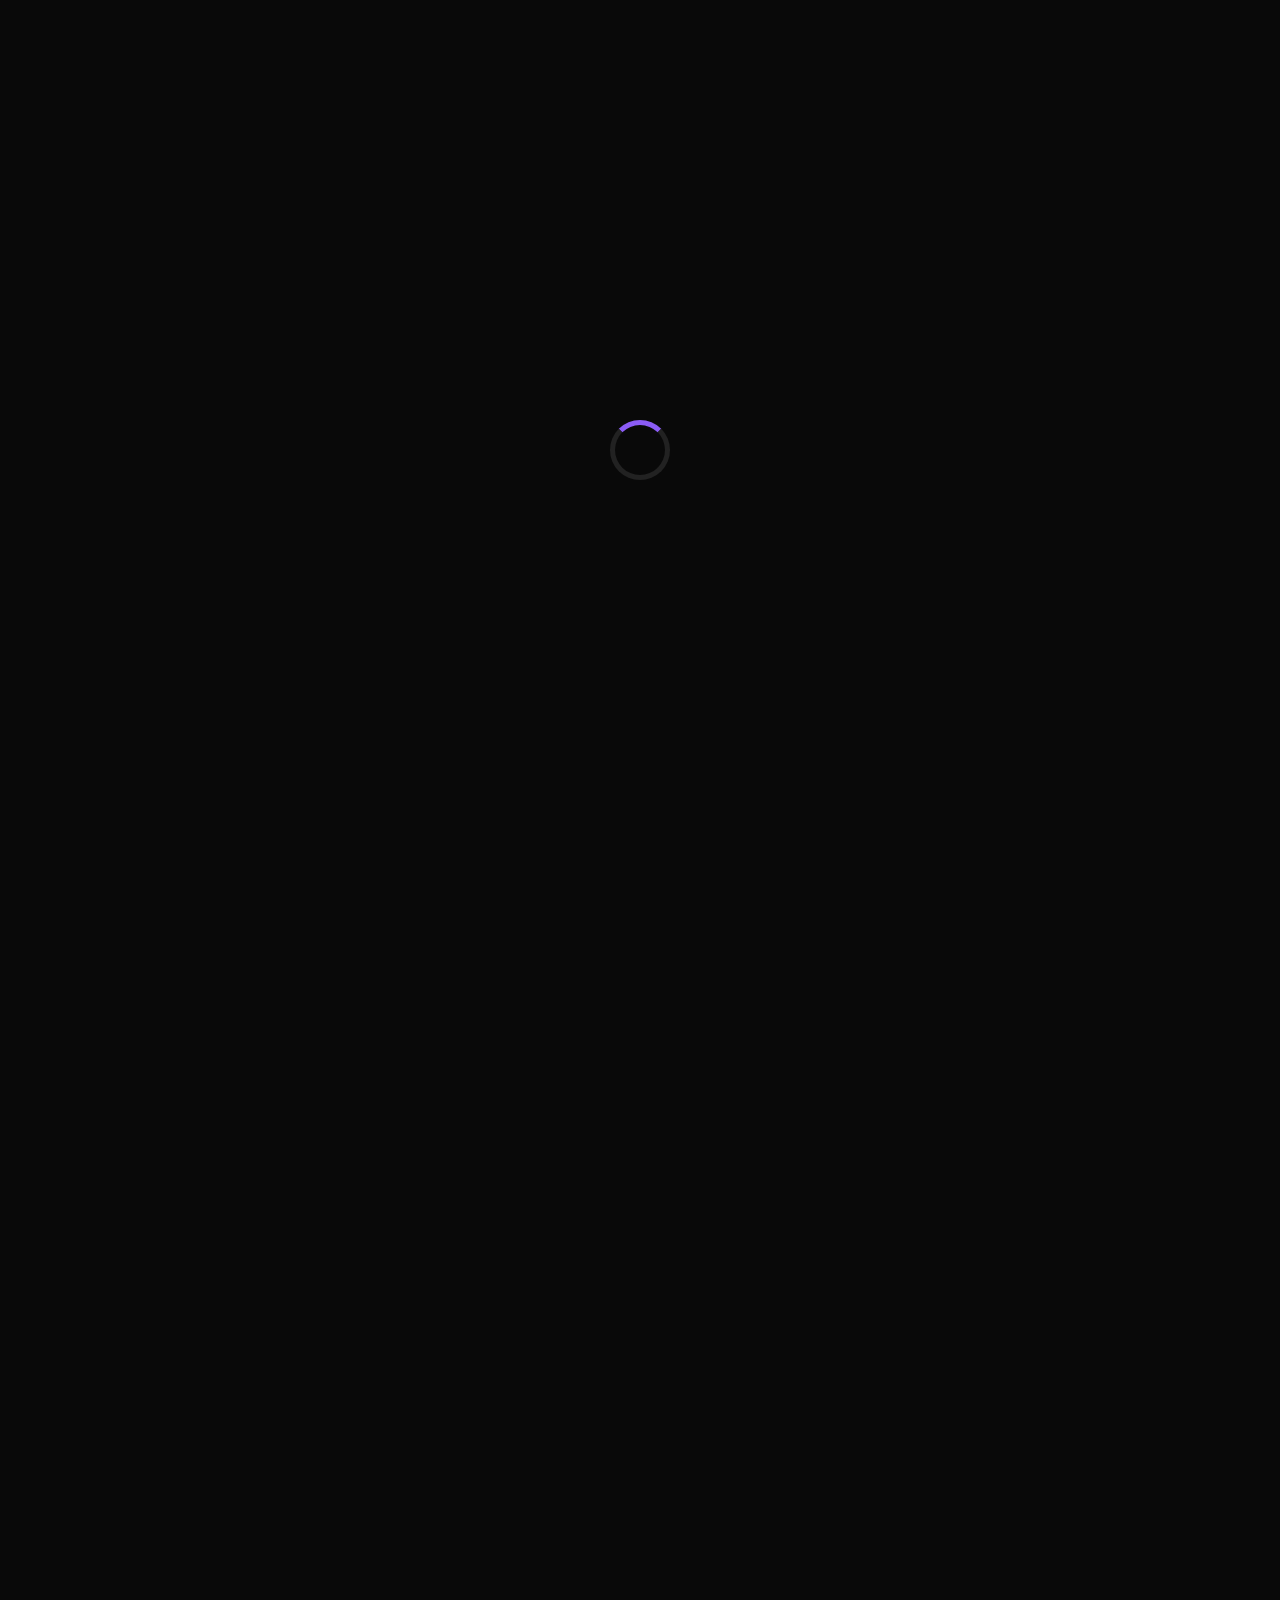
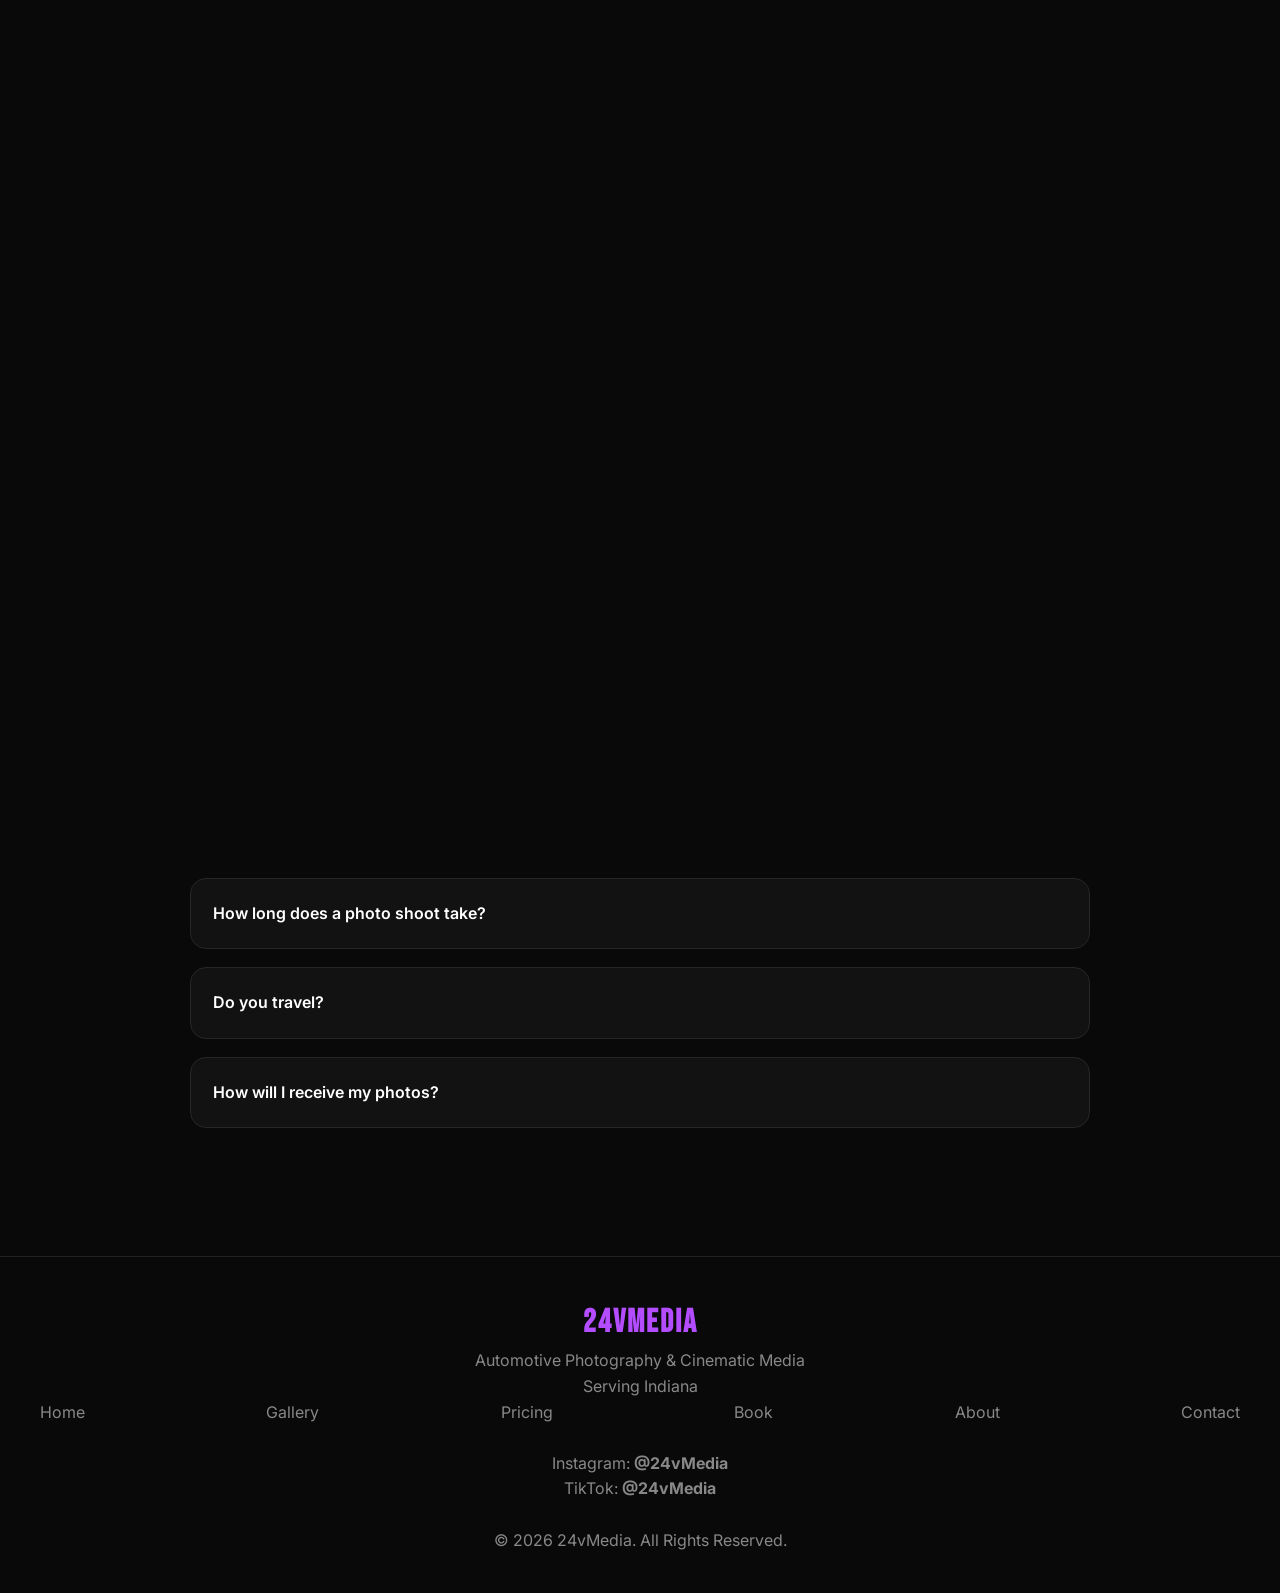
==== index.html @ d13294fd "Add files via upload" ====
<!DOCTYPE html>
<html lang="en">
<head>
<meta charset="UTF-8">
<meta name="viewport" content="width=device-width, initial-scale=1.0">

<title>24vMedia | Automotive Photography & Media</title>

<meta name="description" content="24vMedia is an Indiana automotive photography and media company specializing in cars, trucks, meets, rollers, and cinematic content.">

<link rel="stylesheet" href="style.css">
</head>

<body>


<!-- Navigation -->
<header>
<nav>
<a href="index.html" class="logo">24vMedia</a>

<ul>
<li><a href="index.html">Home</a></li>
<li><a href="gallery.html">Gallery</a></li>
<li><a href="pricing.html">Pricing</a></li>
<li><a href="booking.html">Book</a></li>
<li><a href="about.html">About</a></li>
<li><a href="contact.html">Contact</a></li>
</ul>
</nav>
</header>

<!-- Hero Section -->
<main>
<section class="hero">

<div class="hero-content">

<p class="hero-tag">
Indiana Automotive Photography
</p>

<h1>
Capture Your Build.<br>
Tell Your Story.
</h1>

<p class="hero-description">
Professional automotive photography featuring
cars, trucks, meets, rollers, and cinematic media.
</p>

<div class="hero-buttons">
<a href="gallery.html" class="btn-primary">
View Gallery
</a>

<a href="booking.html" class="btn-secondary">
Book a Shoot
</a>
</div>

</div>

</section>

<!-- Featured Work -->
<section id="featured">

<div class="container">

<h2 class="section-title reveal">
Featured Work
</h2>

<p class="section-subtitle reveal">
From lifted diesel trucks to slammed street builds and cinematic rollers,
every shoot is edited to capture the personality of your vehicle.
</p>

<div class="gallery-grid">

<div class="gallery-item reveal">
<img src="images/gallery/trucks/truck1.jpg" alt="Lifted truck">
<div class="gallery-overlay">
<h3>Truck Photography</h3>
</div>
</div>

<div class="gallery-item reveal">
<img src="images/gallery/cars/car1.jpg" alt="Sports car">
<div class="gallery-overlay">
<h3>Car Photography</h3>
</div>
</div>

<div class="gallery-item reveal">
<img src="images/gallery/rollers/roller1.jpg" alt="Rolling shot">
<div class="gallery-overlay">
<h3>Cinematic Rollers</h3>
</div>
</div>

</div>

</div>

</section>

</main>


<!-- Services -->
<section id="services">

<div class="container">

<h2 class="section-title reveal">
Services
</h2>

<p class="section-subtitle reveal">
Whether you're showing off your daily driver, lifted truck, race car,
or custom build, every session is tailored to you.
</p>

<div class="services-grid">

<div class="card reveal">
<h3>📸 Automotive Photography</h3>
<p>
High-quality edited photos of your car or truck at unique locations.
</p>
</div>

<div class="card reveal">
<h3>🎥 Cinematic Rollers</h3>
<p>
Professional rolling shots that bring your build to life.
</p>
</div>

<div class="card reveal">
<h3>🚘 Car Meets</h3>
<p>
Coverage of local meets, cruises, and automotive events across Indiana.
</p>
</div>

<div class="card reveal">
<h3>🎬 Social Media Content</h3>
<p>
Short-form content optimized for Instagram, TikTok, Facebook, and more.
</p>
</div>

</div>

</div>

</section>


<!-- Stats -->
<section id="stats">

<div class="container">

<h2 class="section-title reveal">
Trusted By Enthusiasts
</h2>

<div class="stats">

<div class="stat reveal">
<h2>100+</h2>
<p>Edited Photos</p>
</div>

<div class="stat reveal">
<h2>25+</h2>
<p>Vehicles Shot</p>
</div>

<div class="stat reveal">
<h2>100%</h2>
<p>Passion</p>
</div>

<div class="stat reveal">
<h2>Indiana</h2>
<p>Based</p>
</div>

</div>

</div>

</section>

<!-- Testimonials -->
<section id="testimonials">

<div class="container">

<h2 class="section-title reveal">
Client Feedback
</h2>

<p class="section-subtitle reveal">
Here's what people can expect from a 24vMedia shoot.
</p>

<div class="testimonial-grid">

<div class="testimonial reveal">
<p>
"Professional, easy to work with, and the photos turned out better than I imagined."
</p>
<h4>- Future Client</h4>
</div>

<div class="testimonial reveal">
<p>
"The rollers looked like something from a magazine."
</p>
<h4>- Future Client</h4>
</div>

<div class="testimonial reveal">
<p>
"I'll definitely be booking another shoot."
</p>
<h4>- Future Client</h4>
</div>

</div>

</div>

</section>

<!-- Call To Action -->
<section class="cta reveal">

<div class="container">

<h2>
Ready to Show Off Your Build?
</h2>

<p>
Whether it's your daily driver, lifted diesel, race car, or show truck,
let's create something you'll be proud to share.
</p>

<a href="booking.html" class="btn-primary">
Book Your Shoot
</a>

</div>

</section>

<!-- FAQ -->
<section id="faq">

<div class="container">

<h2 class="section-title reveal">
Frequently Asked Questions
</h2>

<p class="section-subtitle reveal">
Everything you need to know before booking a shoot.
</p>

<div class="faq">

<div class="faq-item">
<div class="faq-question">
How long does a photo shoot take?
</div>
<div class="faq-answer">
Most sessions take between 30 minutes and 2 hours depending on the package.
</div>
</div>

<div class="faq-item">
<div class="faq-question">
Do you travel?
</div>
<div class="faq-answer">
Yes! I'm based in Indiana and can travel throughout the state.
</div>
</div>

<div class="faq-item">
<div class="faq-question">
How will I receive my photos?
</div>
<div class="faq-answer">
You'll receive professionally edited digital images ready for social media or printing.
</div>
</div>

</div>

</div>

</section>

</main>

<!-- Footer -->
 
<footer>

<div class="container">

<h2 class="logo">
24vMedia
</h2>

<p>
Automotive Photography & Cinematic Media
<br>
Serving Indiana
</p>

<nav>
<a href="index.html">Home</a>
<a href="gallery.html">Gallery</a>
<a href="pricing.html">Pricing</a>
<a href="booking.html">Book</a>
<a href="about.html">About</a>
<a href="contact.html">Contact</a>
</nav>

<br>

<p>
Instagram:
<strong>@24vMedia</strong>

<br>

TikTok:
<strong>@24vMedia</strong>
</p>

<br>

<p>
© 2026 24vMedia. All Rights Reserved.
</p>

</div>

</footer>


<button id="backToTop">
↑
</button>

<div class="loader">
<div class="loader-spinner"></div>
</div>

<script src="script.js"></script>

</body>
</html>
---- style.css ----
/* ==========================
GOOGLE FONTS
========================== */
@import url('https://fonts.googleapis.com/css2?family=Bebas+Neue&family=Inter:wght@300;400;500;600;700&display=swap');

/* ==========================
RESET
========================== */

*{
margin:0;
padding:0;
box-sizing:border-box;
}

html{
scroll-behavior:smooth;
}

body{
background:#090909;
color:#ffffff;
font-family:'Inter',sans-serif;
line-height:1.6;
}

/* ==========================
LINKS
========================== */

a{
text-decoration:none;
color:inherit;
}

/* ==========================
NAVIGATION
========================== */

header{
position:fixed;
top:0;
left:0;
width:100%;
padding:20px 8%;
background:rgba(10,10,10,.75);
backdrop-filter:blur(12px);
z-index:1000;
}

nav{
display:flex;
justify-content:space-between;
align-items:center;
}

.logo{
font-family:'Bebas Neue',sans-serif;
font-size:2rem;
color:#b44cff;
letter-spacing:2px;
}

nav ul{
display:flex;
list-style:none;
gap:30px;
}

nav a:hover{
color:#b44cff;
transition:.3s;
}

/* ==========================
HERO
========================== */

.hero{
min-height:100vh;
display:flex;
align-items:center;
justify-content:center;
text-align:center;
padding:0 10%;
}

.hero-content{
max-width:850px;
}

.hero-tag{
color:#b44cff;
font-weight:600;
letter-spacing:2px;
text-transform:uppercase;
margin-bottom:20px;
}

.hero h1{
font-family:'Bebas Neue',sans-serif;
font-size:5rem;
line-height:1;
margin-bottom:25px;
}

.hero-description{
color:#bfbfbf;
font-size:1.15rem;
margin-bottom:40px;
}

/* ==========================
BUTTONS
========================== */

.hero-buttons{
display:flex;
justify-content:center;
gap:20px;
flex-wrap:wrap;
}

.btn-primary,
.btn-secondary{

padding:15px 34px;
border-radius:999px;
font-weight:600;
transition:.3s;
}

.btn-primary{
background:#b44cff;
color:#fff;
}

.btn-primary:hover{
transform:translateY(-3px);
box-shadow:0 0 25px rgba(180,76,255,.45);
}

.btn-secondary{
border:2px solid #b44cff;
}

.btn-secondary:hover{
background:#b44cff;
}

/* ==========================
FOOTER
========================== */

footer{
padding:40px;
text-align:center;
color:#888;
border-top:1px solid #222;
}
/* ==========================
DESIGN SYSTEM
========================== */

:root{
--bg:#090909;
--surface:#121212;
--surface-light:#1b1b1b;

--accent:#8B5CF6;
--accent-hover:#A855F7;

--text:#ffffff;
--text-light:#d7d7d7;
--text-muted:#9f9f9f;

--border:#262626;

--radius:18px;

--shadow:0 15px 40px rgba(0,0,0,.35);
--transition:.35s ease;
}

/* ==========================
GLOBAL SECTION STYLING
========================== */

section{
padding:110px 8%;
}

.container{
width:min(1200px,100%);
margin:auto;
}

.section-title{
font-family:'Bebas Neue',sans-serif;
font-size:3.5rem;
letter-spacing:2px;
margin-bottom:15px;
text-align:center;
}

.section-subtitle{
max-width:700px;
margin:0 auto 70px;
text-align:center;
color:var(--text-muted);
font-size:1.05rem;
}

/* ==========================
CARDS
========================== */

.card{
background:var(--surface);
border:1px solid var(--border);
border-radius:var(--radius);
padding:35px;
transition:var(--transition);
box-shadow:var(--shadow);
}

.card:hover{
transform:translateY(-8px);
border-color:var(--accent);
}

.card h3{
margin-bottom:15px;
font-size:1.45rem;
}

.card p{
color:var(--text-muted);
}

/* ==========================
SERVICES GRID
========================== */

.services-grid{

display:grid;

grid-template-columns:
repeat(auto-fit,minmax(280px,1fr));

gap:30px;
}

/* ==========================
FEATURED GALLERY
========================== */

.gallery-grid{

display:grid;

grid-template-columns:
repeat(auto-fit,minmax(320px,1fr));

gap:25px;
}

.gallery-item{

overflow:hidden;

border-radius:18px;

position:relative;

background:#111;

cursor:pointer;
}

.gallery-item img{

width:100%;

height:320px;

object-fit:cover;

transition:.45s;
}

.gallery-item:hover img{

transform:scale(1.08);
}

.gallery-overlay{

position:absolute;

inset:0;

background:linear-gradient(
transparent,
rgba(0,0,0,.8)
);

display:flex;

align-items:flex-end;

padding:25px;

opacity:0;

transition:.35s;
}

.gallery-item:hover .gallery-overlay{

opacity:1;
}

.gallery-overlay h3{

font-size:1.4rem;
}

/* ==========================
FEATURE STATS
========================== */

.stats{

display:grid;

grid-template-columns:
repeat(auto-fit,minmax(180px,1fr));

gap:25px;

text-align:center;
}

.stat{

background:var(--surface);

padding:35px;

border-radius:18px;

border:1px solid var(--border);
}

.stat h2{

color:var(--accent);

font-size:2.8rem;
}

.stat p{

color:var(--text-muted);
}

/* ==========================
CTA SECTION
========================== */

.cta{

text-align:center;

background:linear-gradient(
135deg,
#101010,
#171717
);

border-radius:22px;

padding:70px 40px;
}

.cta h2{

font-size:3rem;

margin-bottom:20px;

font-family:'Bebas Neue',sans-serif;
}

.cta p{

color:var(--text-muted);

max-width:650px;

margin:auto auto 40px;
}

/* ==========================
PRICING
========================== */

.pricing-grid{
display:grid;
grid-template-columns:repeat(auto-fit,minmax(300px,1fr));
gap:30px;
}

.pricing-card{
background:var(--surface);
border:1px solid var(--border);
border-radius:var(--radius);
padding:40px 35px;
text-align:center;
transition:var(--transition);
position:relative;
overflow:hidden;
}

.pricing-card:hover{
transform:translateY(-10px);
border-color:var(--accent);
box-shadow:0 20px 50px rgba(139,92,246,.25);
}

.pricing-card.featured{
border:2px solid var(--accent);
}

.price{
font-size:3rem;
font-weight:700;
color:var(--accent);
margin:20px 0;
}

.pricing-card ul{
list-style:none;
margin:30px 0;
}

.pricing-card li{
padding:10px 0;
color:var(--text-light);
}

/* ==========================
BOOKING FORM
========================== */

.booking-form{
max-width:850px;
margin:auto;
display:grid;
gap:20px;
}

.booking-form input,
.booking-form select,
.booking-form textarea{
width:100%;
padding:16px;
background:var(--surface);
border:1px solid var(--border);
border-radius:12px;
color:var(--text);
font-family:inherit;
transition:var(--transition);
}

.booking-form textarea{
min-height:180px;
resize:vertical;
}

.booking-form input:focus,
.booking-form select:focus,
.booking-form textarea:focus{
outline:none;
border-color:var(--accent);
box-shadow:0 0 0 3px rgba(139,92,246,.15);
}

/* ==========================
TESTIMONIALS
========================== */

.testimonial-grid{
display:grid;
grid-template-columns:repeat(auto-fit,minmax(320px,1fr));
gap:30px;
}

.testimonial{
background:var(--surface);
border:1px solid var(--border);
border-radius:var(--radius);
padding:35px;
}

.testimonial p{
color:var(--text-light);
margin-bottom:20px;
}

.testimonial h4{
color:var(--accent);
}

/* ==========================
FAQ
========================== */

.faq{
max-width:900px;
margin:auto;
}

.faq-item{
background:var(--surface);
border:1px solid var(--border);
border-radius:16px;
margin-bottom:18px;
overflow:hidden;
}

.faq-question{
padding:22px;
cursor:pointer;
font-weight:600;
}

.faq-answer{
display:none;
padding:0 22px 22px;
color:var(--text-muted);
}

.faq-item.active .faq-answer{
display:block;
}

/* ==========================
RESPONSIVE
========================== */

@media (max-width:900px){

.hero h1{
font-size:3.6rem;
}

nav{
flex-direction:column;
gap:18px;
}

nav ul{
flex-wrap:wrap;
justify-content:center;
gap:15px;
}

.section-title{
font-size:2.6rem;
}

.hero-buttons{
flex-direction:column;
align-items:center;
}
}

@media (max-width:600px){

header{
padding:18px 5%;
}

section{
padding:80px 5%;
}

.hero h1{
font-size:2.8rem;
}

.hero-description{
font-size:1rem;
}

.btn-primary,
.btn-secondary{
width:100%;
text-align:center;
}
}

/* ==========================
UTILITIES
========================== */

.text-center{
text-align:center;
}

.mt-1{margin-top:1rem;}
.mt-2{margin-top:2rem;}
.mt-3{margin-top:3rem;}
.mt-4{margin-top:4rem;}

.hidden{
display:none;
}

/* ==========================
SCROLL REVEAL
========================== */

.reveal{
opacity:0;
transform:translateY(40px);
transition:opacity .8s ease, transform .8s ease;
}

.reveal.active{
opacity:1;
transform:translateY(0);
}

/* ==========================
HERO BACKGROUND
========================== */

.hero{
position:relative;
overflow:hidden;
background:
linear-gradient(rgba(9,9,9,.65), rgba(9,9,9,.85)),
url("images/hero/placeholder.jpg") center/cover no-repeat;
}

.hero::before{
content:"";
position:absolute;
inset:0;
background:radial-gradient(circle at top, rgba(139,92,246,.15), transparent 55%);
pointer-events:none;
}

.hero-content{
position:relative;
z-index:2;
}

/* ==========================
SCROLLBAR
========================== */

::-webkit-scrollbar{
width:10px;
}

::-webkit-scrollbar-track{
background:#111;
}

::-webkit-scrollbar-thumb{
background:var(--accent);
border-radius:999px;
}

::-webkit-scrollbar-thumb:hover{
background:var(--accent-hover);
}

/* ==========================
SELECTION
========================== */

::selection{
background:var(--accent);
color:#fff;
}

/* ==========================
BACK TO TOP BUTTON
========================== */

#backToTop{
position:fixed;
right:25px;
bottom:25px;
width:50px;
height:50px;
border:none;
border-radius:50%;
background:var(--accent);
color:#fff;
cursor:pointer;
display:none;
box-shadow:var(--shadow);
transition:var(--transition);
z-index:999;
}

#backToTop:hover{
transform:translateY(-4px);
background:var(--accent-hover);
}

/* ==========================
LOADING ANIMATION
========================== */

.loader{
position:fixed;
inset:0;
background:#090909;
display:flex;
justify-content:center;
align-items:center;
z-index:9999;
}

.loader.hidden{
opacity:0;
visibility:hidden;
transition:.5s ease;
}

.loader-spinner{
width:60px;
height:60px;
border:5px solid #222;
border-top:5px solid var(--accent);
border-radius:50%;
animation:spin 1s linear infinite;
}

@keyframes spin{
to{
transform:rotate(360deg);
}
}

/* ==========================
FADE IN
========================== */

@keyframes fadeUp{

from{
opacity:0;
transform:translateY(40px);
}

to{
opacity:1;
transform:translateY(0);
}
}

.fade-up{
animation:fadeUp .8s ease both;
}
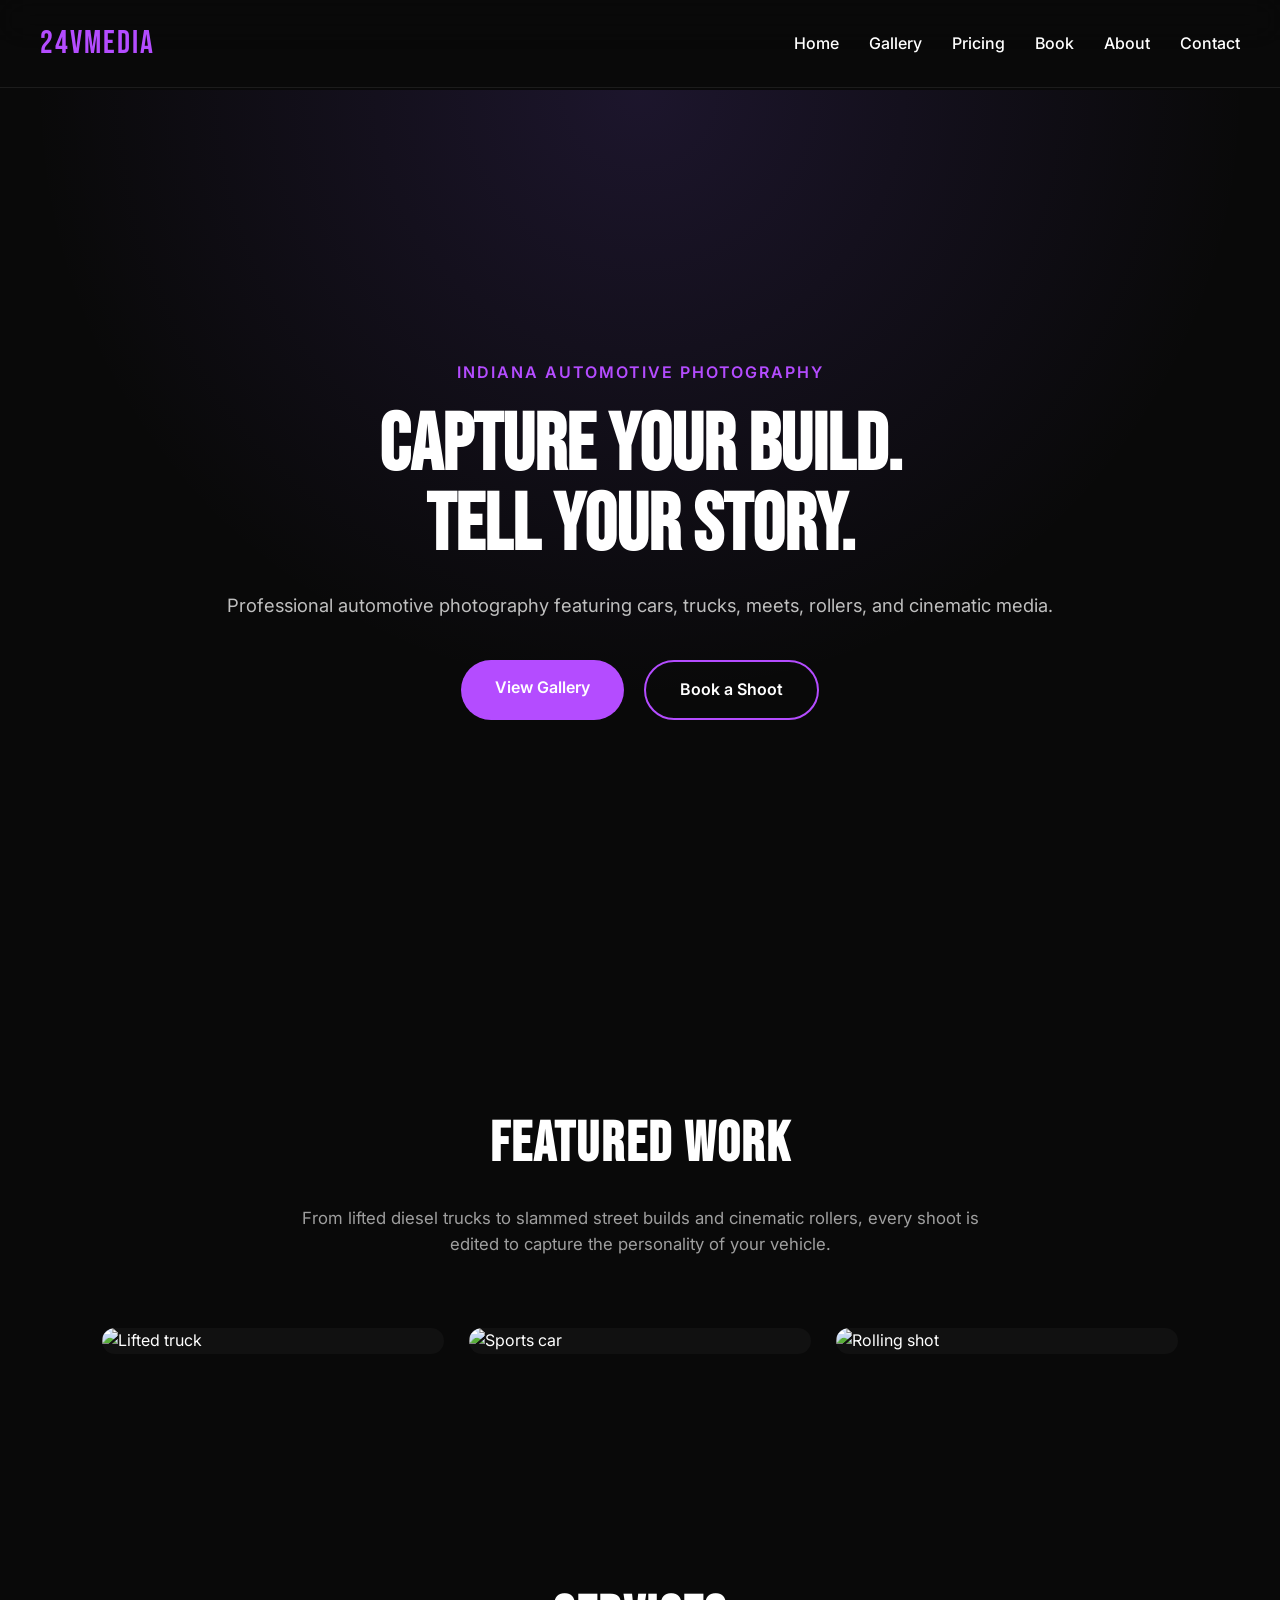
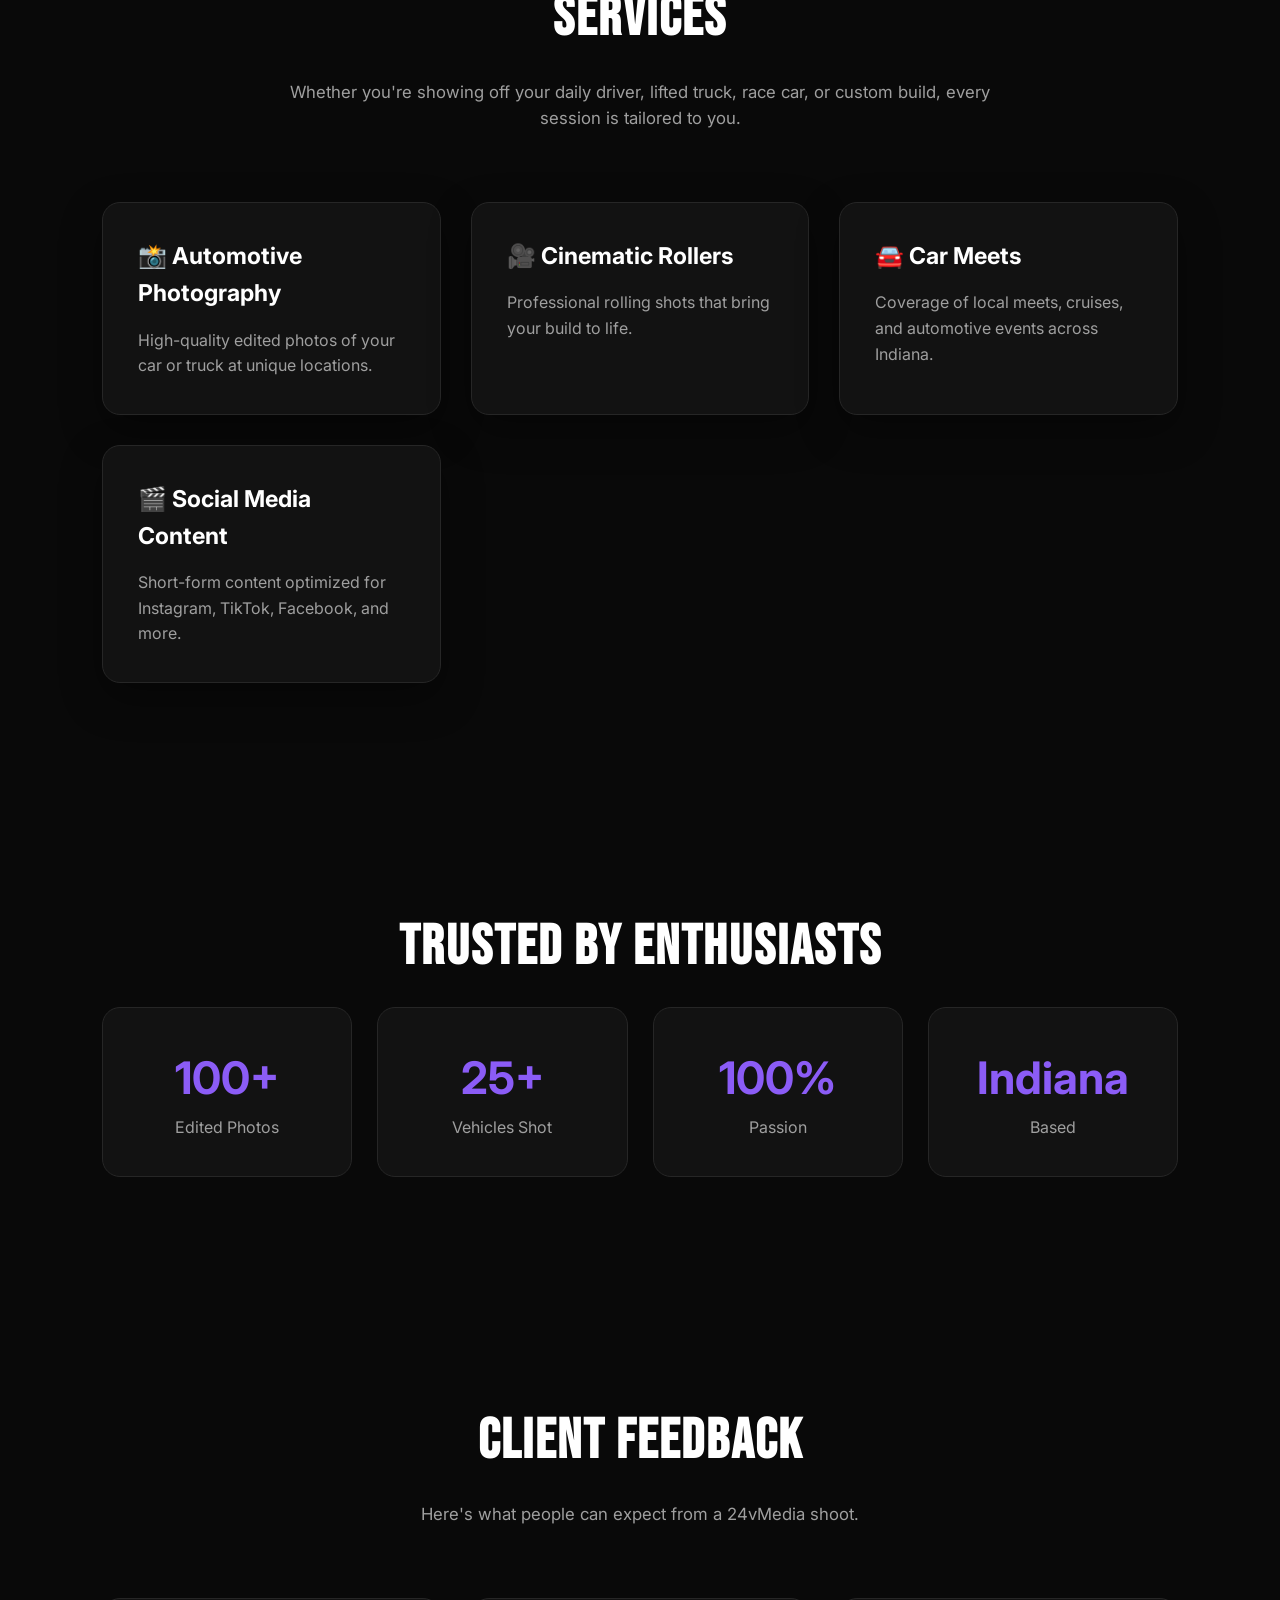
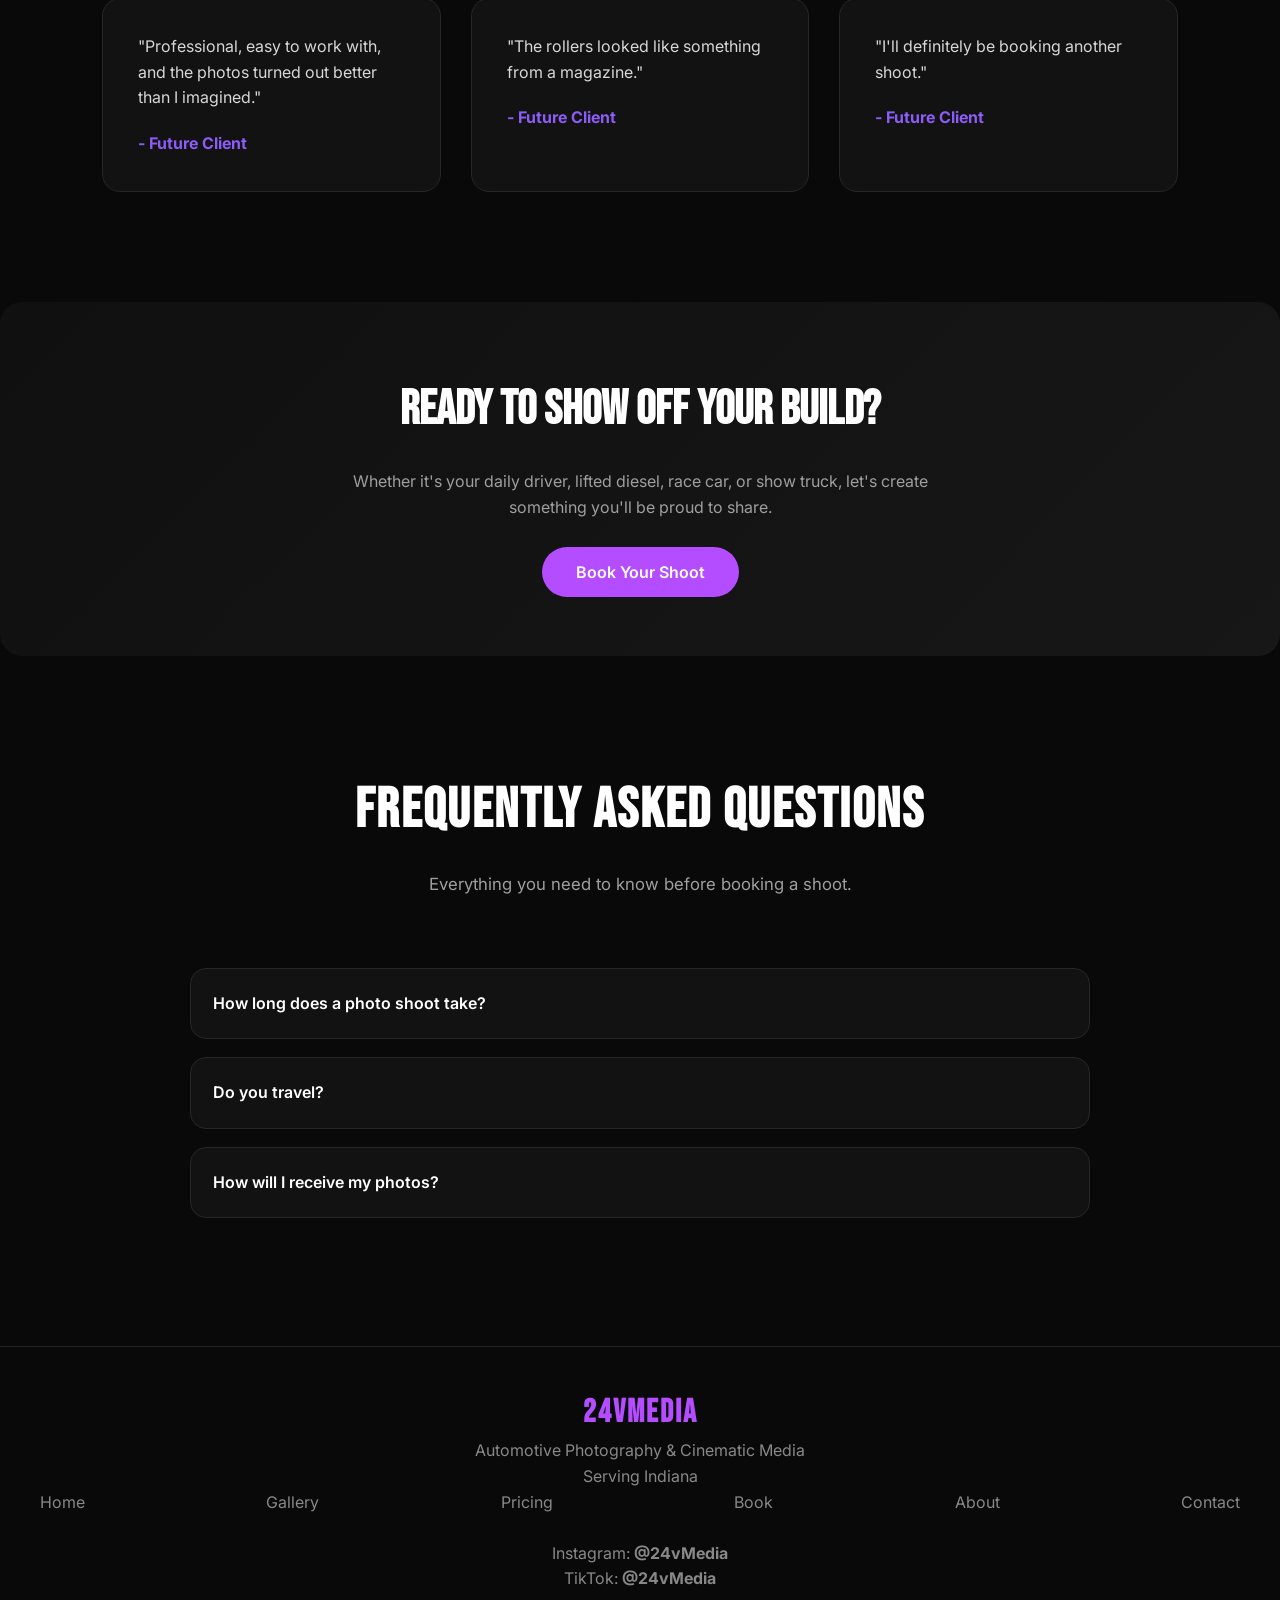
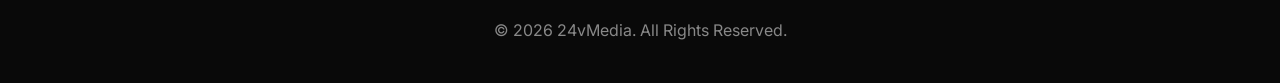
==== commit f1aaaf53: "Add files via upload" ====
--- a/index.html
+++ b/index.html
@@ -16,18 +16,30 @@
 
 <!-- Navigation -->
 <header>
-<nav>
-<a href="index.html" class="logo">24vMedia</a>
-
-<ul>
+
+<nav class="navbar">
+
+<div class="container">
+
+<a href="index.html" class="logo">
+24vMedia
+</a>
+
+<ul class="nav-links">
+
 <li><a href="index.html">Home</a></li>
 <li><a href="gallery.html">Gallery</a></li>
 <li><a href="pricing.html">Pricing</a></li>
 <li><a href="booking.html">Book</a></li>
 <li><a href="about.html">About</a></li>
 <li><a href="contact.html">Contact</a></li>
+
 </ul>
+
+</div>
+
 </nav>
+
 </header>
 
 <!-- Hero Section -->
@@ -107,7 +119,6 @@
 
 </section>
 
-</main>
 
 
 <!-- Services -->
--- a/style.css
+++ b/style.css
@@ -771,3 +771,97 @@
 .fade-up{
 animation:fadeUp .8s ease both;
 }
+/* ==========================================
+NAVBAR V2
+========================================== */
+
+.navbar{
+position:fixed;
+top:0;
+left:0;
+width:100%;
+padding:18px 0;
+background:rgba(10,10,10,.72);
+backdrop-filter:blur(16px);
+border-bottom:1px solid rgba(255,255,255,.08);
+z-index:9999;
+transition:.35s ease;
+}
+
+.navbar.scrolled{
+padding:12px 0;
+background:rgba(8,8,8,.92);
+box-shadow:0 10px 35px rgba(0,0,0,.35);
+}
+
+.navbar .container{
+display:flex;
+justify-content:space-between;
+align-items:center;
+}
+
+.logo{
+font-family:'Bebas Neue',sans-serif;
+font-size:2rem;
+letter-spacing:2px;
+color:#b44cff;
+transition:.3s;
+}
+
+.logo:hover{
+text-shadow:0 0 18px rgba(180,76,255,.8);
+}
+
+.nav-links{
+display:flex;
+gap:30px;
+list-style:none;
+align-items:center;
+}
+
+.nav-links a{
+position:relative;
+font-weight:500;
+transition:.3s;
+}
+
+.nav-links a:hover{
+color:#b44cff;
+}
+
+.nav-links a::after{
+content:"";
+position:absolute;
+left:0;
+bottom:-6px;
+width:0%;
+height:2px;
+background:#b44cff;
+transition:.3s;
+}
+
+.nav-links a:hover::after{
+width:100%;
+}
+
+main{
+padding-top:90px;
+}
+
+// ==========================================
+// NAVBAR SCROLL EFFECT
+// ==========================================
+
+const navbar = document.querySelector(".navbar");
+
+window.addEventListener("scroll", () => {
+
+if (!navbar) return;
+
+if (window.scrollY > 40) {
+navbar.classList.add("scrolled");
+} else {
+navbar.classList.remove("scrolled");
+}
+
+});
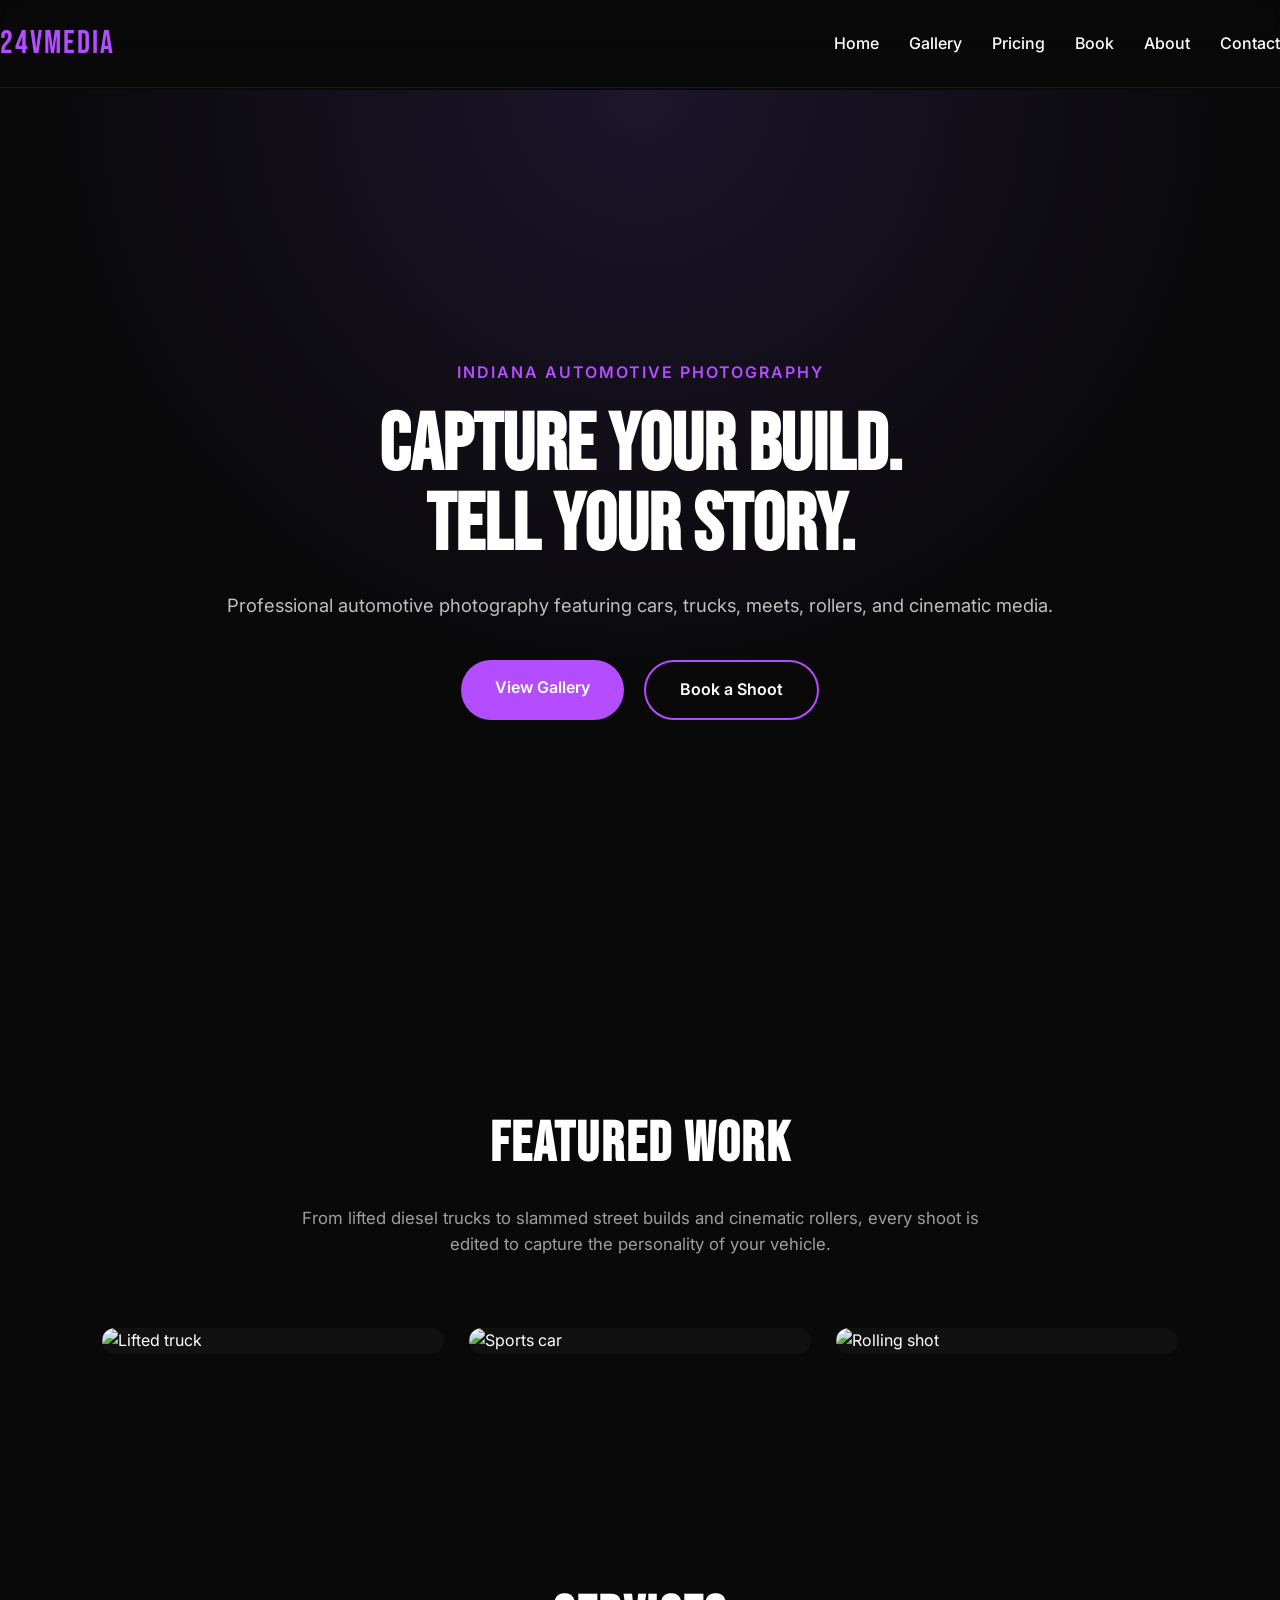
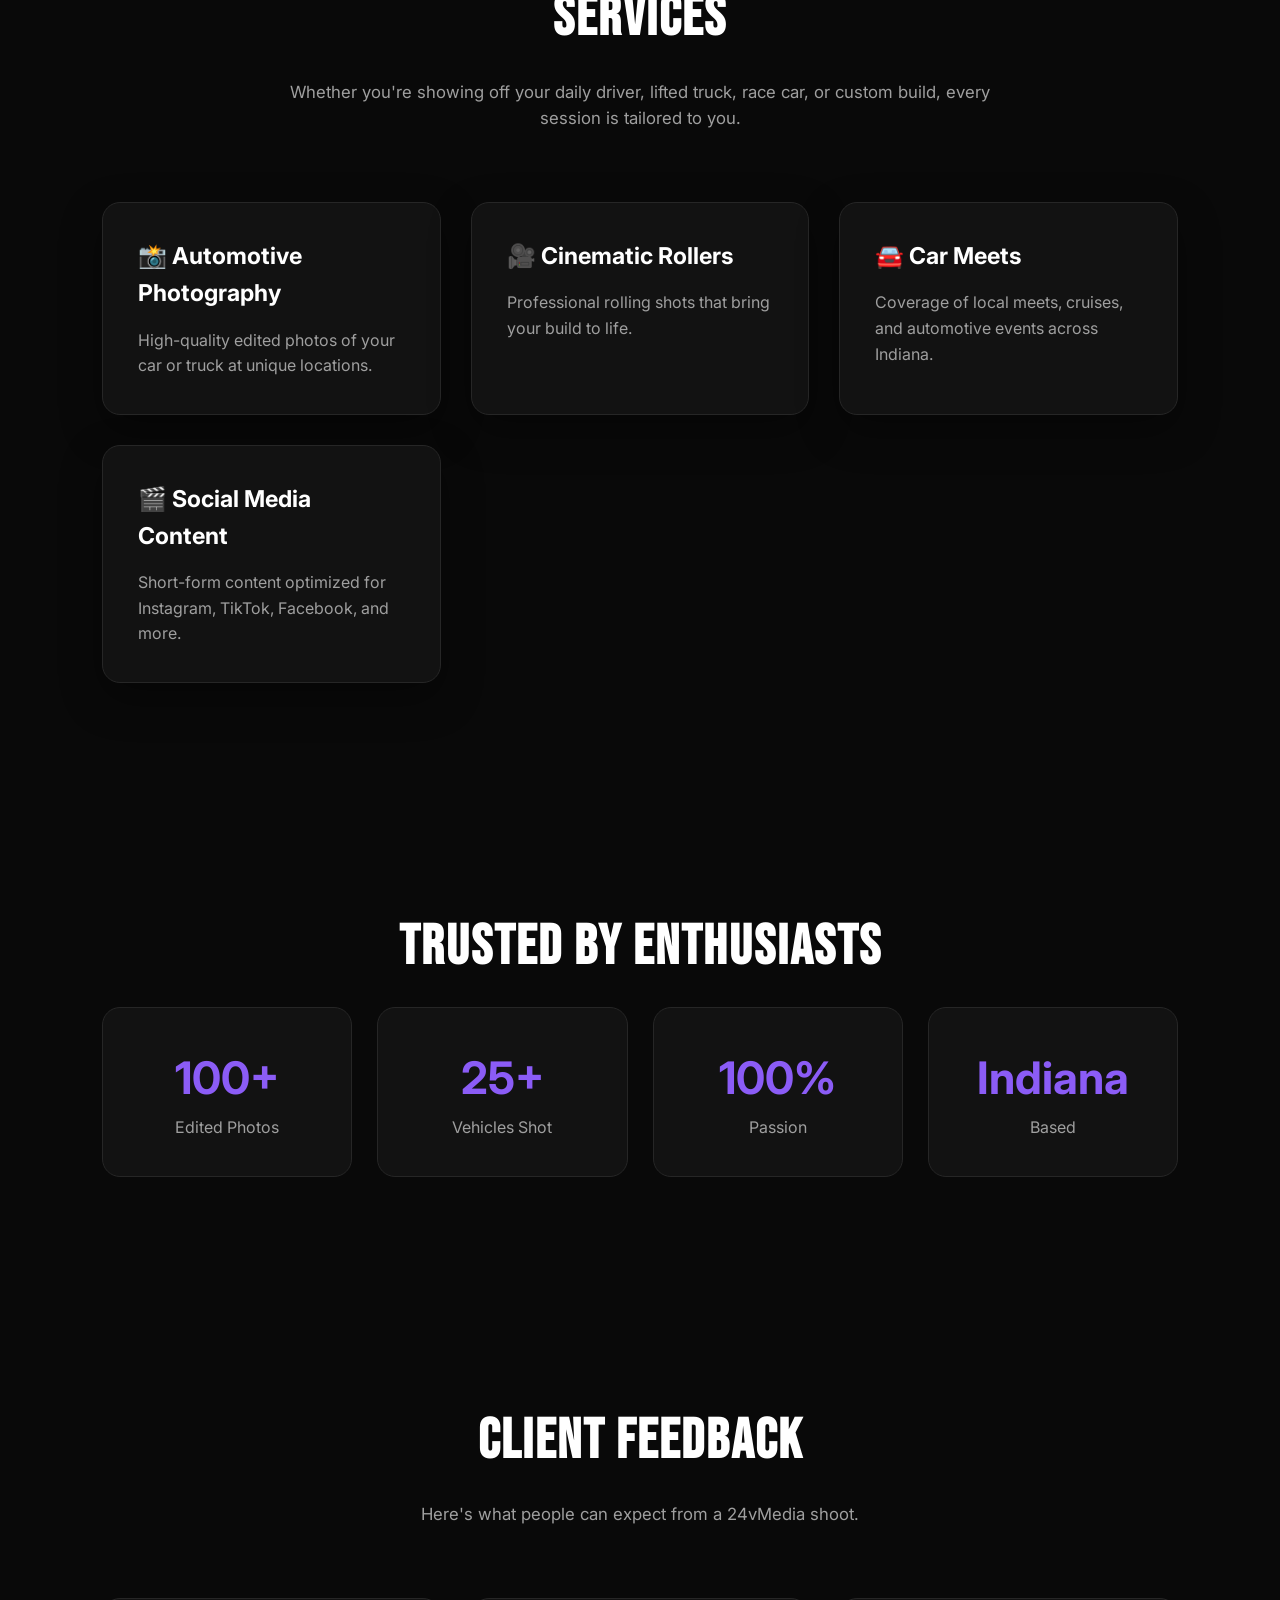
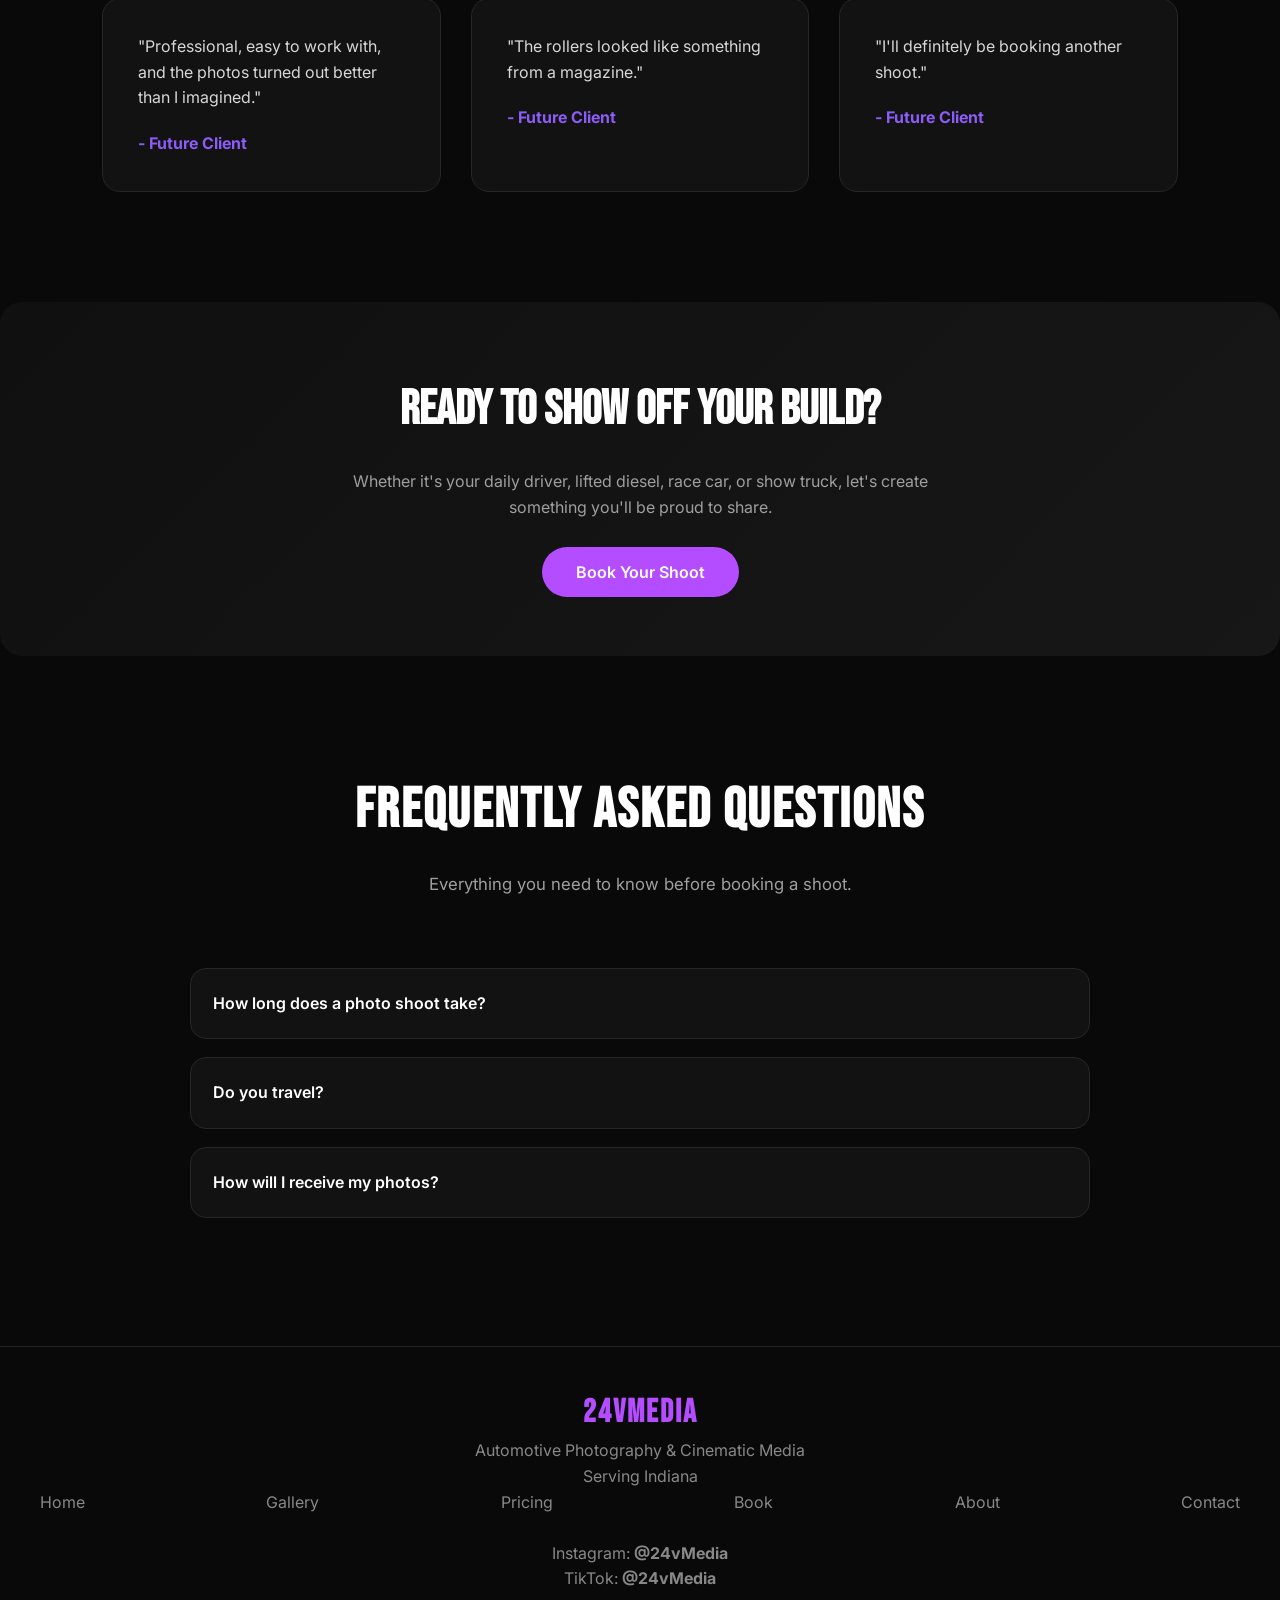
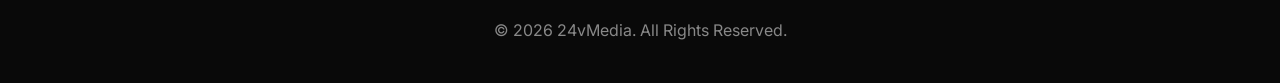
==== commit e70263c7: "Add files via upload" ====
--- a/index.html
+++ b/index.html
@@ -25,7 +25,11 @@
 24vMedia
 </a>
 
-<ul class="nav-links">
+<div class="menu-toggle" id="menuToggle">
+☰
+</div>
+
+<ul class="nav-links" id="navLinks">
 
 <li><a href="index.html">Home</a></li>
 <li><a href="gallery.html">Gallery</a></li>
--- a/style.css
+++ b/style.css
@@ -789,15 +789,16 @@
 }
 
 .navbar.scrolled{
-padding:12px 0;
-background:rgba(8,8,8,.92);
-box-shadow:0 10px 35px rgba(0,0,0,.35);
+padding:8px 0;
+background:rgba(0,0,0,.98);
+box-shadow:0 15px 45px rgba(0,0,0,.55);
 }
 
 .navbar .container{
 display:flex;
 justify-content:space-between;
 align-items:center;
+width:100%;
 }
 
 .logo{
@@ -847,21 +848,67 @@
 main{
 padding-top:90px;
 }
-
-// ==========================================
-// NAVBAR SCROLL EFFECT
-// ==========================================
-
-const navbar = document.querySelector(".navbar");
-
-window.addEventListener("scroll", () => {
-
-if (!navbar) return;
-
-if (window.scrollY > 40) {
-navbar.classList.add("scrolled");
-} else {
-navbar.classList.remove("scrolled");
-}
-
-});
+ /* ==========================================
+MOBILE NAVIGATION
+========================================== */
+
+.menu-toggle{
+display:none;
+font-size:2rem;
+color:#fff;
+cursor:pointer;
+transition:.3s;
+user-select:none;
+padding:8px;
+margin-left:auto;
+line-height:1;
+}
+
+@media (max-width:900px){
+
+.menu-toggle{
+display:block;
+}
+
+.navbar .container{
+position:relative;
+}
+
+.nav-links{
+
+position:absolute;
+top:100%;
+left:0;
+right:0;
+width:100%;
+flex-direction:column;
+align-items:center ;
+background:rgba(10, 10, 10, .98);
+backdrop-filter:blur(18px);
+border-top:1px solid rgba(255,255,255,.08);
+box-shadow:0 15px 35px rgba(0,0,0,.45);
+padding:25px 0;
+display:none;
+gap:20px;
+animation:fadeDown .3s ease;
+}
+
+.nav-links.active{
+display:flex;
+}
+
+}
+
+@keyframes fadeDown{
+
+from{
+opacity:0;
+transform:translateY(-15px);
+}
+
+to{
+opacity:1;
+transform:translateY(0);
+}
+
+}
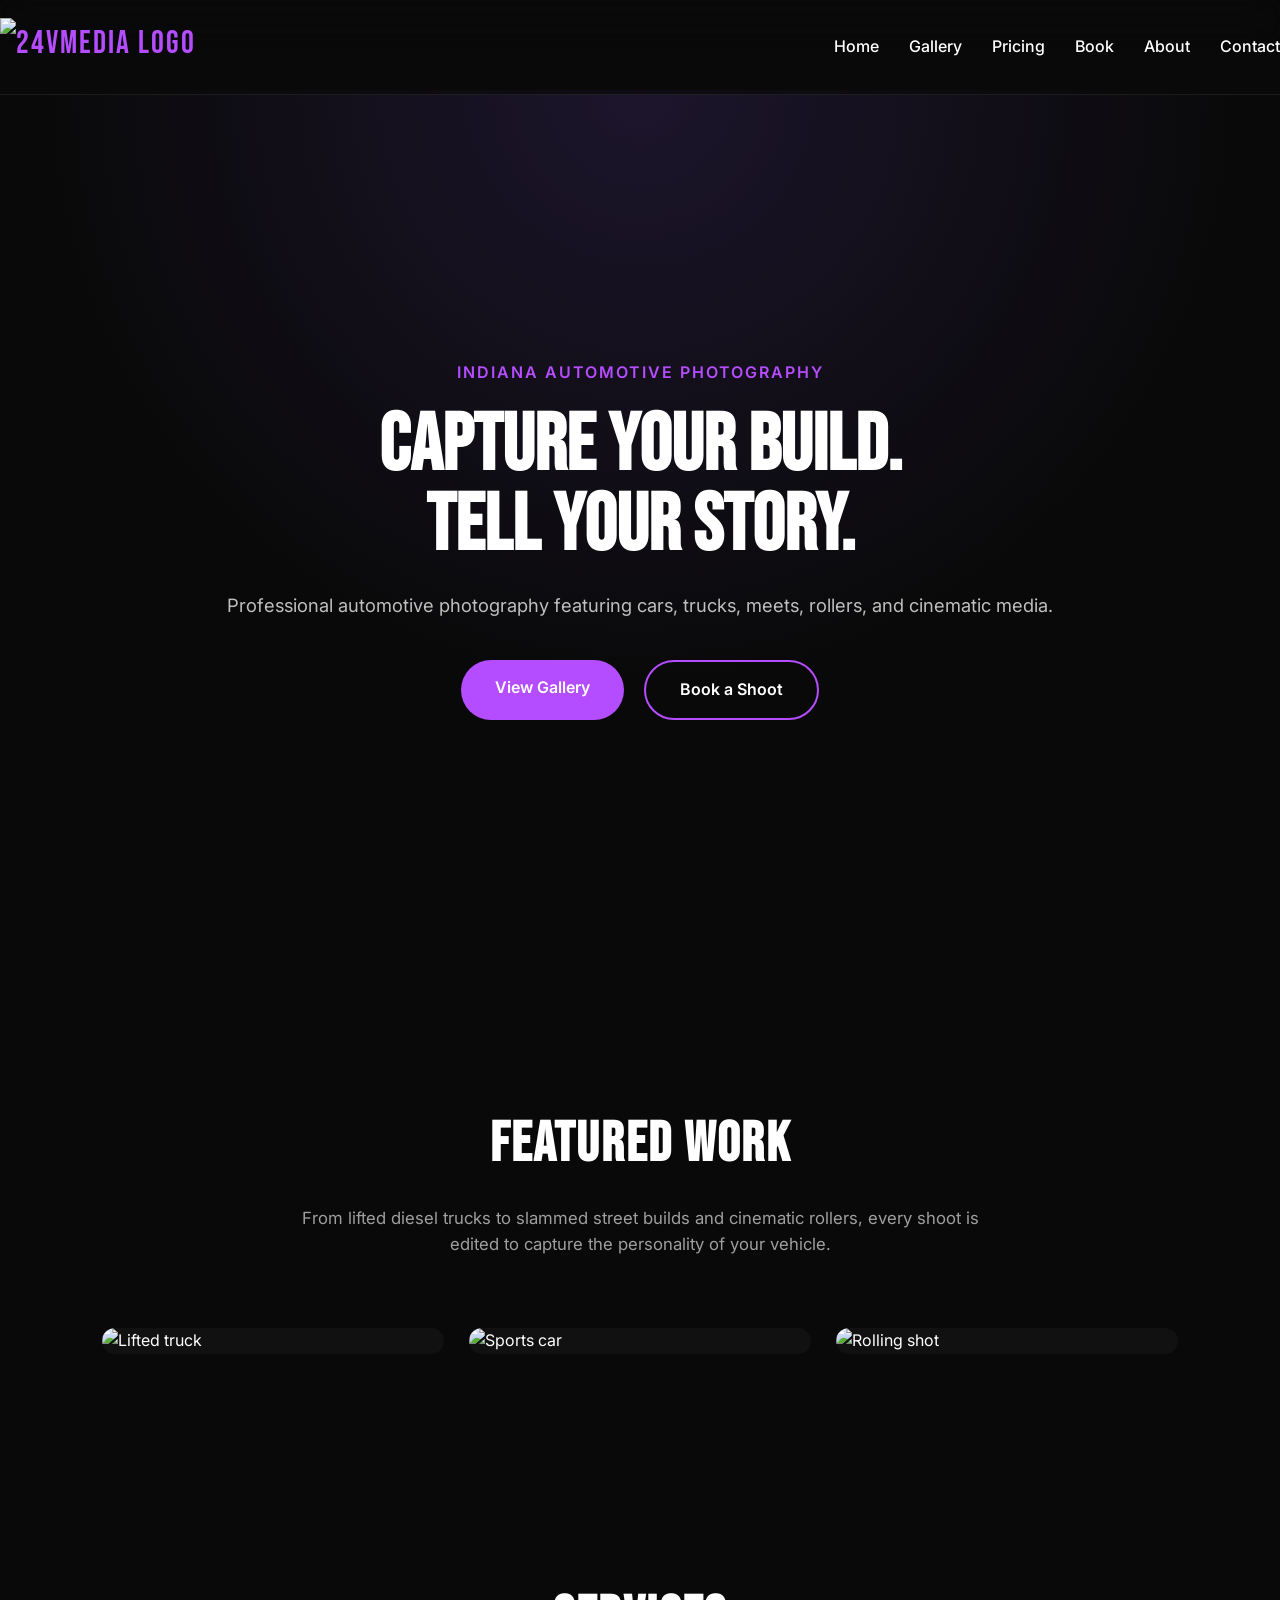
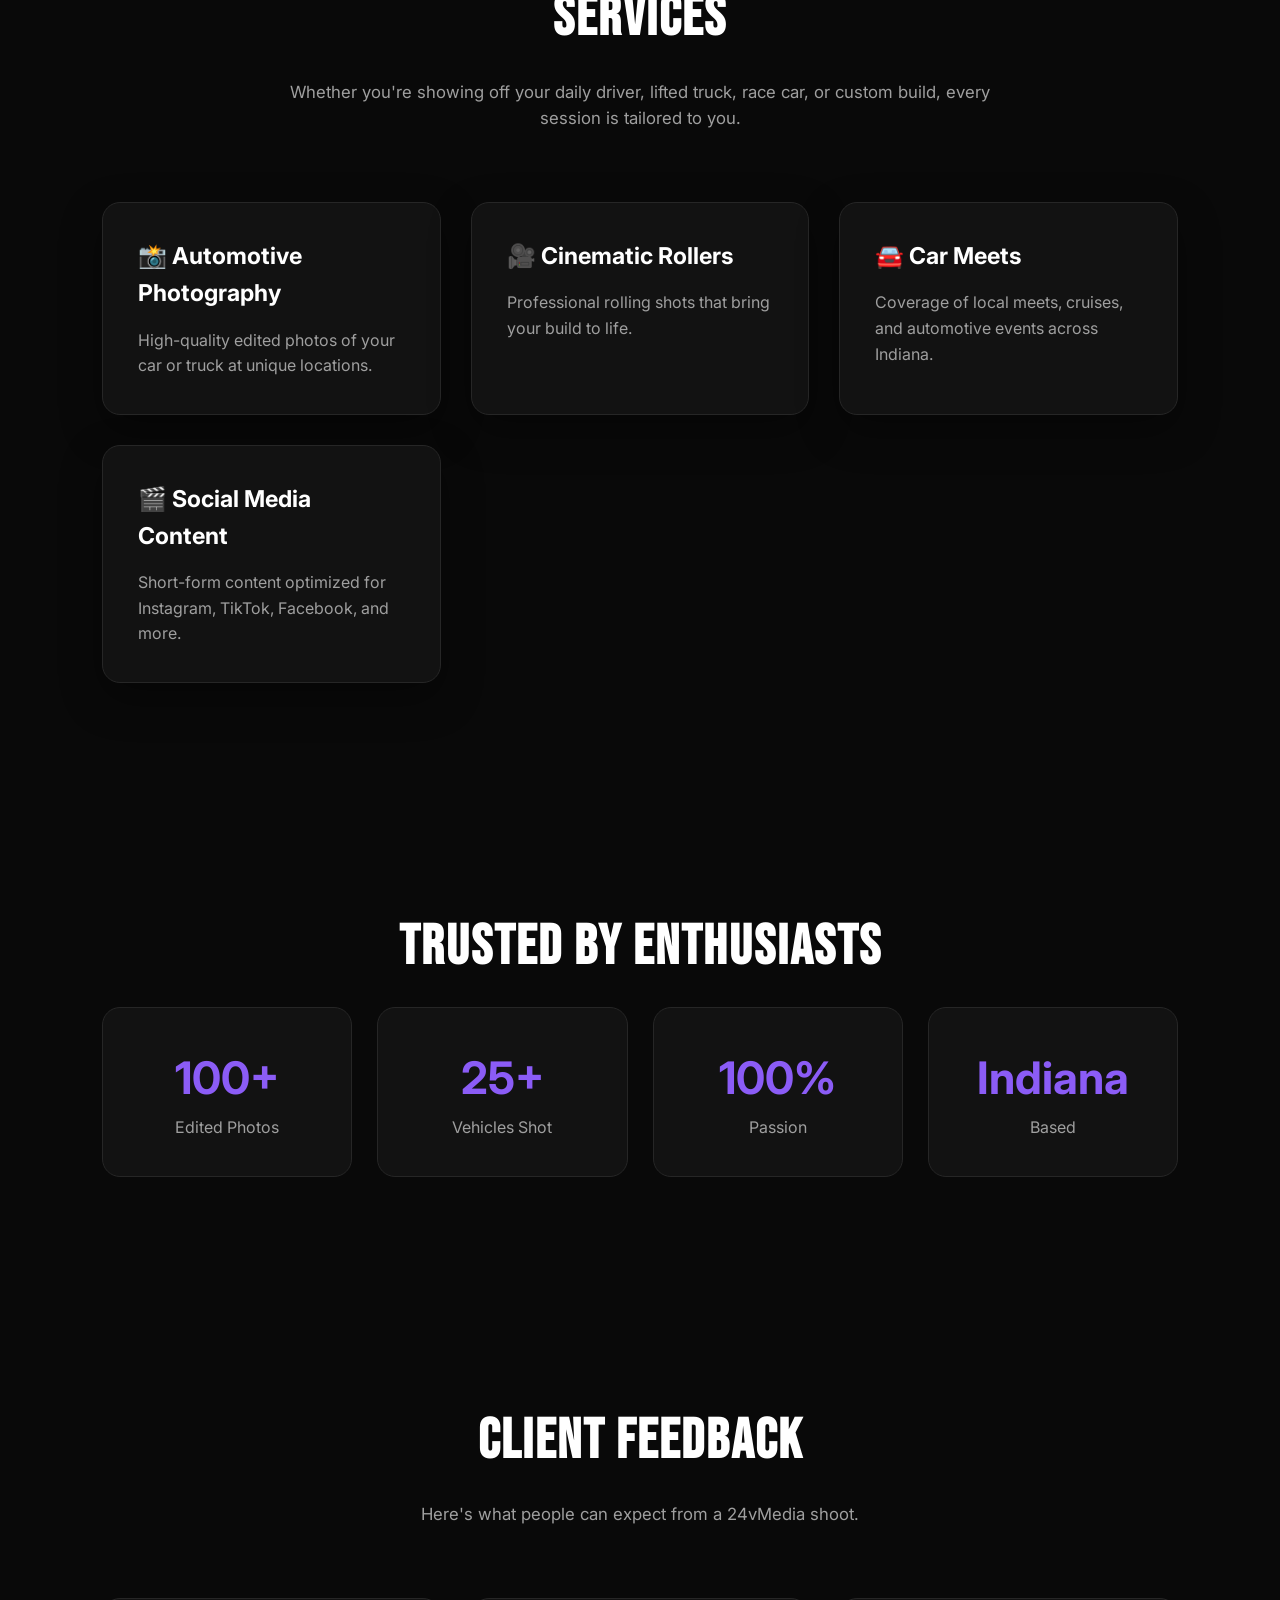
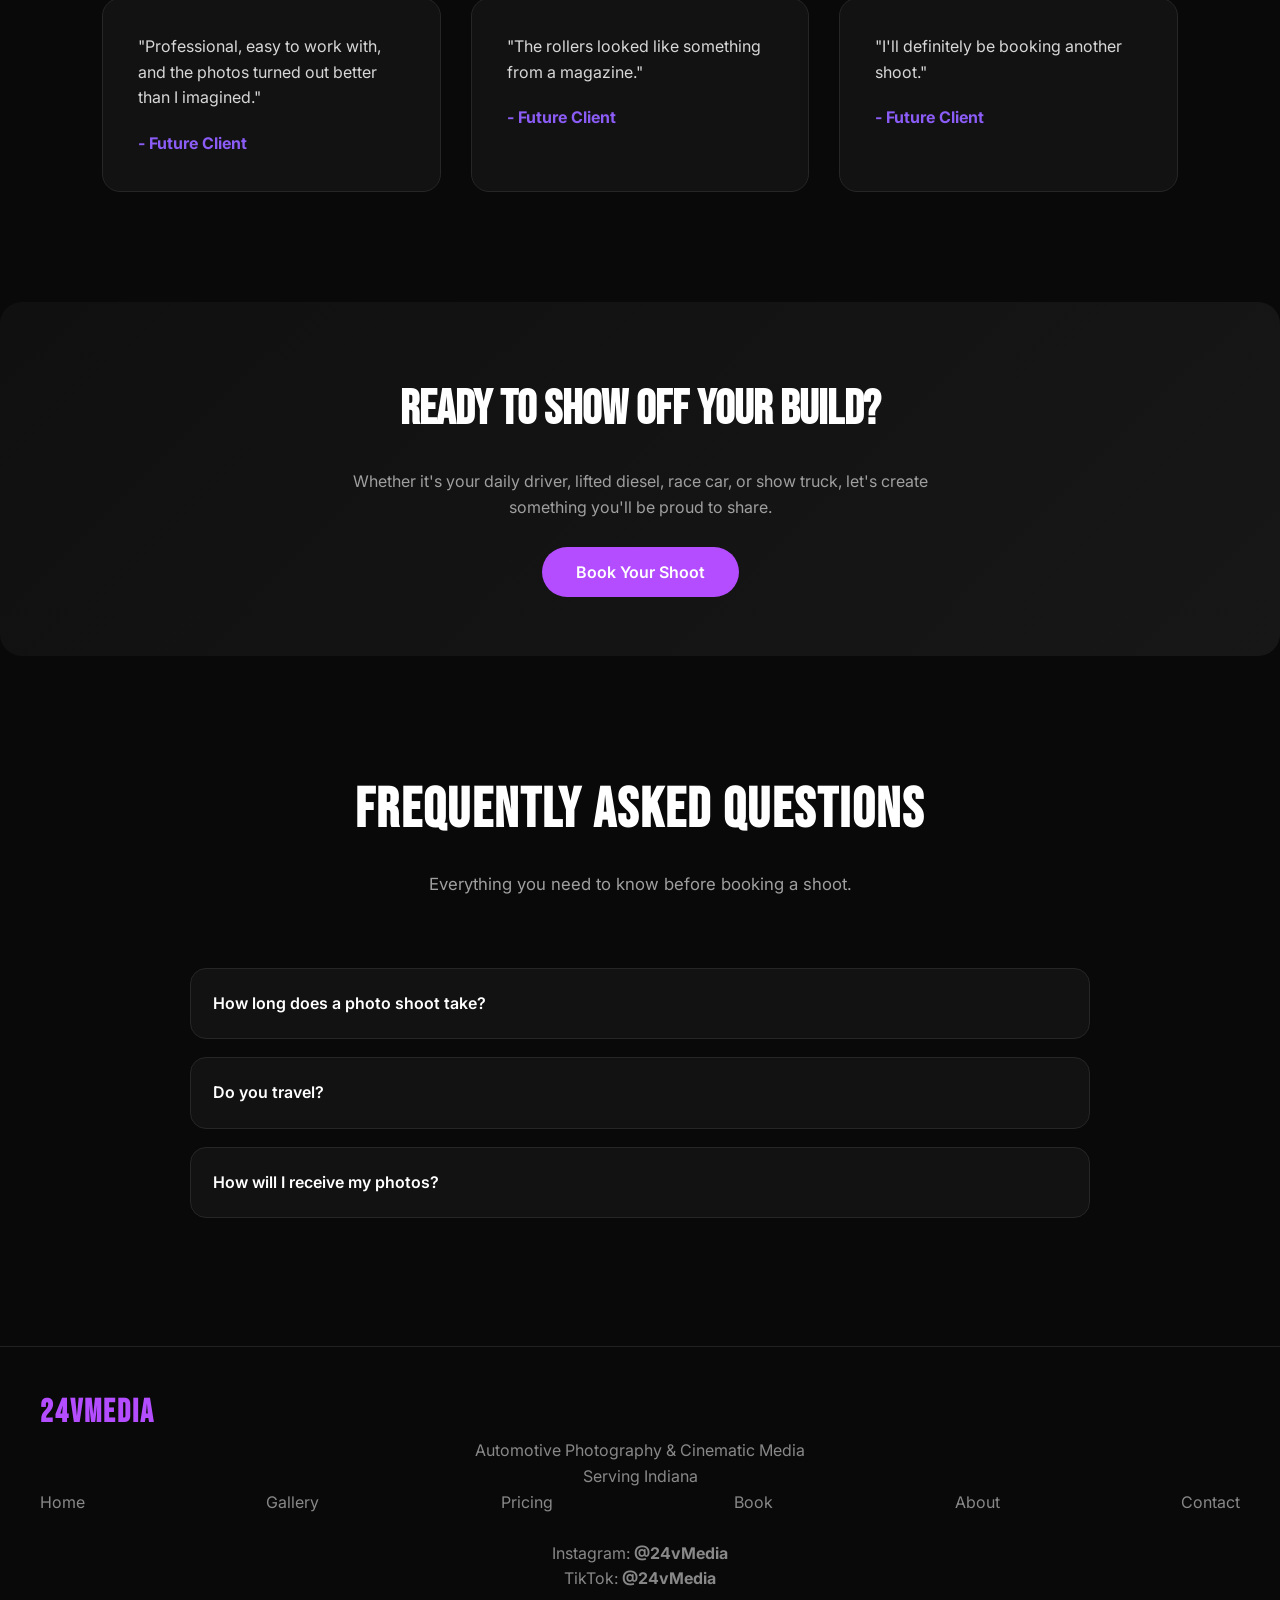
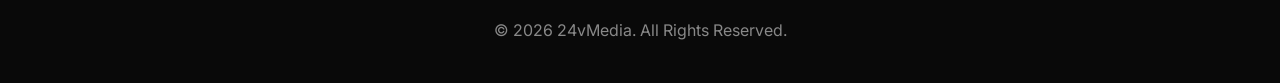
==== commit 859be3c0: "Add files via upload" ====
--- a/index.html
+++ b/index.html
@@ -22,7 +22,7 @@
 <div class="container">
 
 <a href="index.html" class="logo">
-24vMedia
+<img src="assets/images/logo/logo.jpg" alt="24vMedia Logo">
 </a>
 
 <div class="menu-toggle" id="menuToggle">
--- a/style.css
+++ b/style.css
@@ -551,32 +551,6 @@
 RESPONSIVE
 ========================== */
 
-@media (max-width:900px){
-
-.hero h1{
-font-size:3.6rem;
-}
-
-nav{
-flex-direction:column;
-gap:18px;
-}
-
-nav ul{
-flex-wrap:wrap;
-justify-content:center;
-gap:15px;
-}
-
-.section-title{
-font-size:2.6rem;
-}
-
-.hero-buttons{
-flex-direction:column;
-align-items:center;
-}
-}
 
 @media (max-width:600px){
 
@@ -802,11 +776,14 @@
 }
 
 .logo{
-font-family:'Bebas Neue',sans-serif;
-font-size:2rem;
-letter-spacing:2px;
-color:#b44cff;
-transition:.3s;
+display:flex;
+align-items: center;
+}
+.logo img {
+    height:58px;
+    width: auto;
+    display: block;
+    transition:transform .3s ease;
 }
 
 .logo:hover{
@@ -874,8 +851,12 @@
 position:relative;
 }
 
+header{
+    position:relative;
+    z-index:9999;
+}
 .nav-links{
-
+z-index:9999;
 position:absolute;
 top:100%;
 left:0;
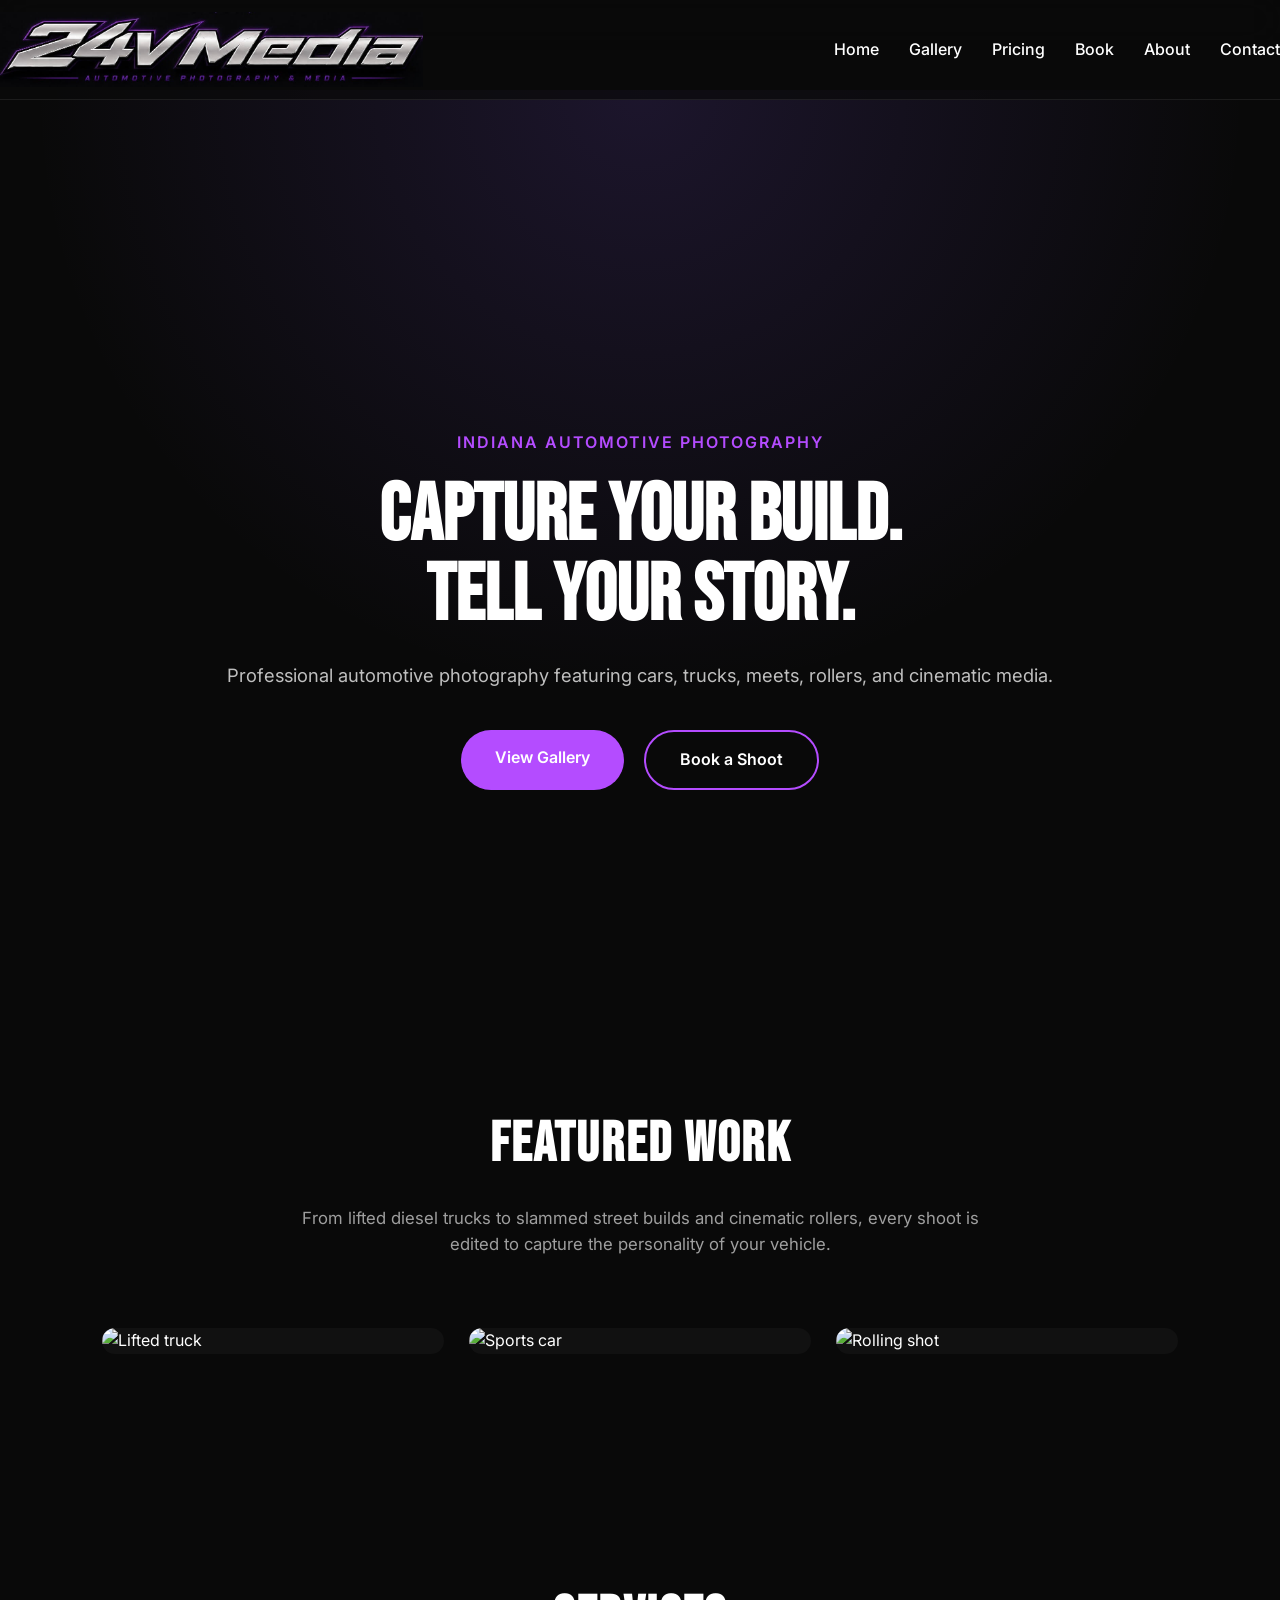
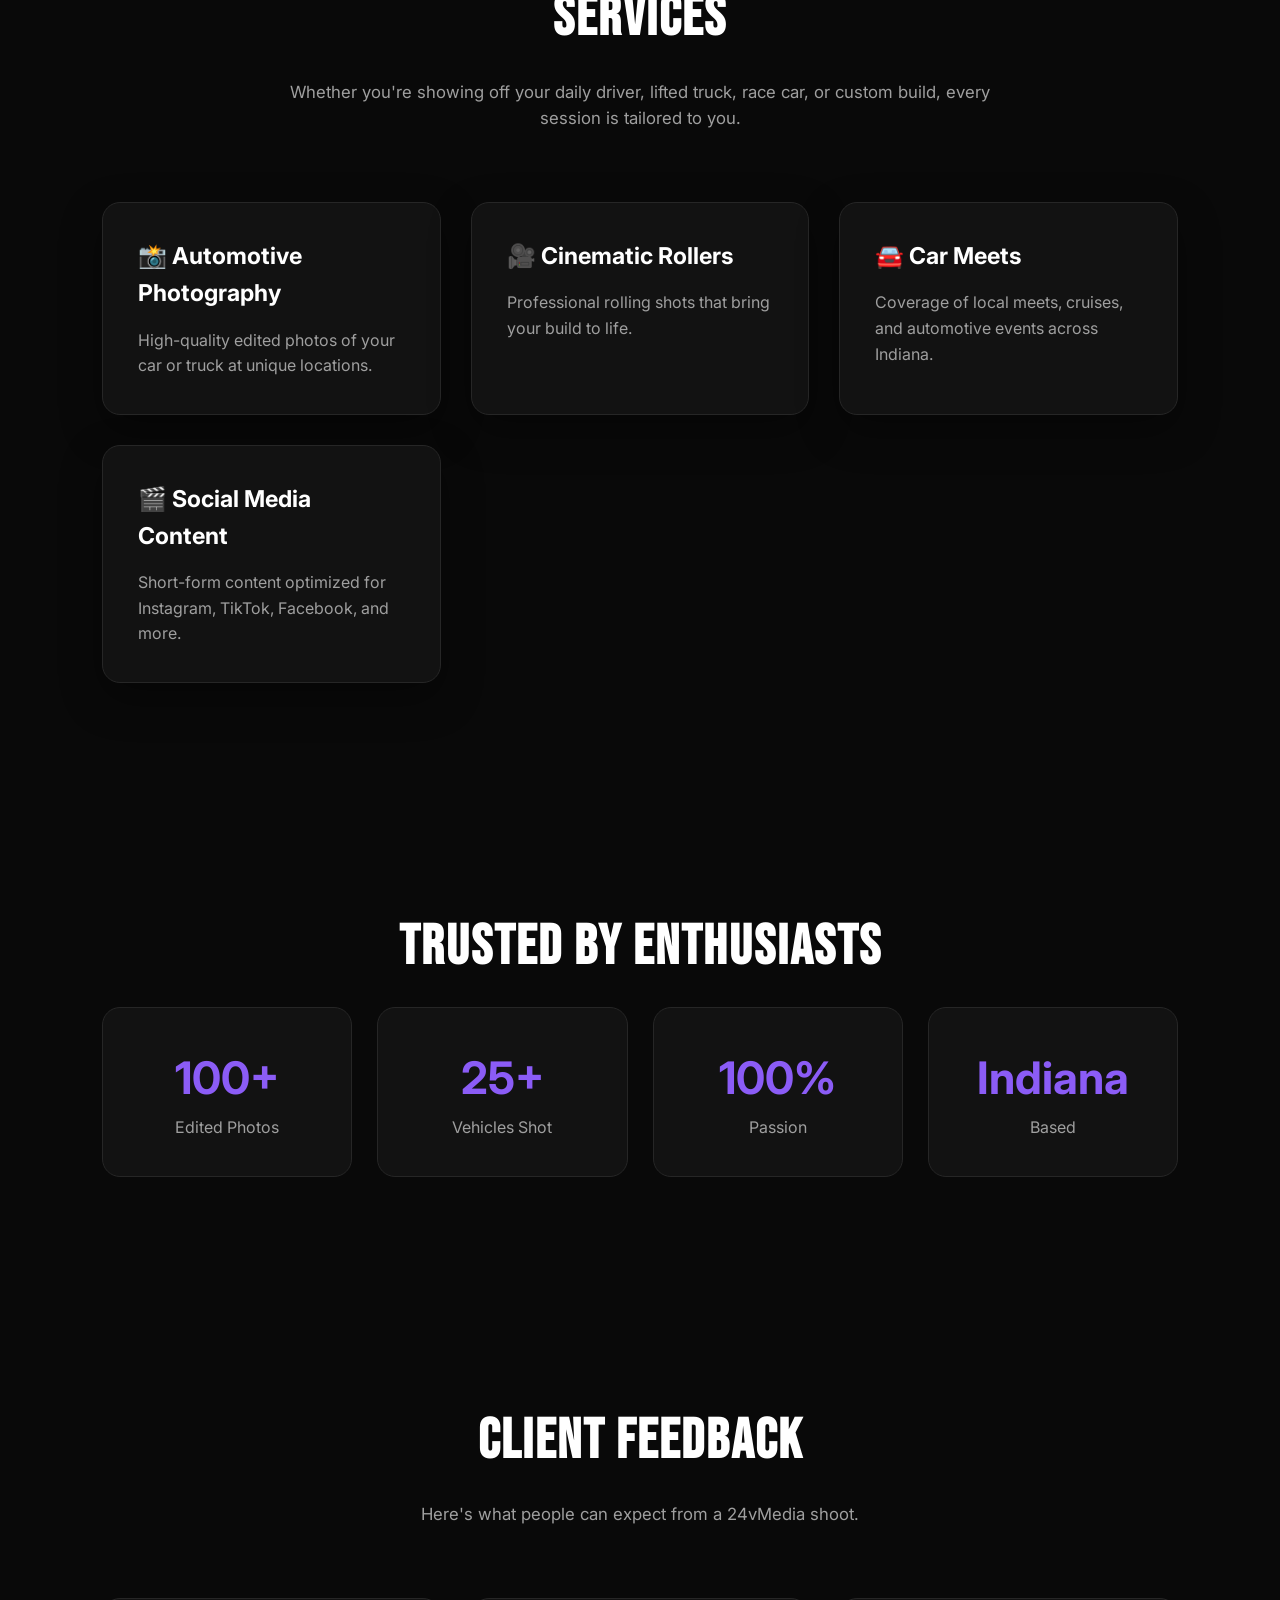
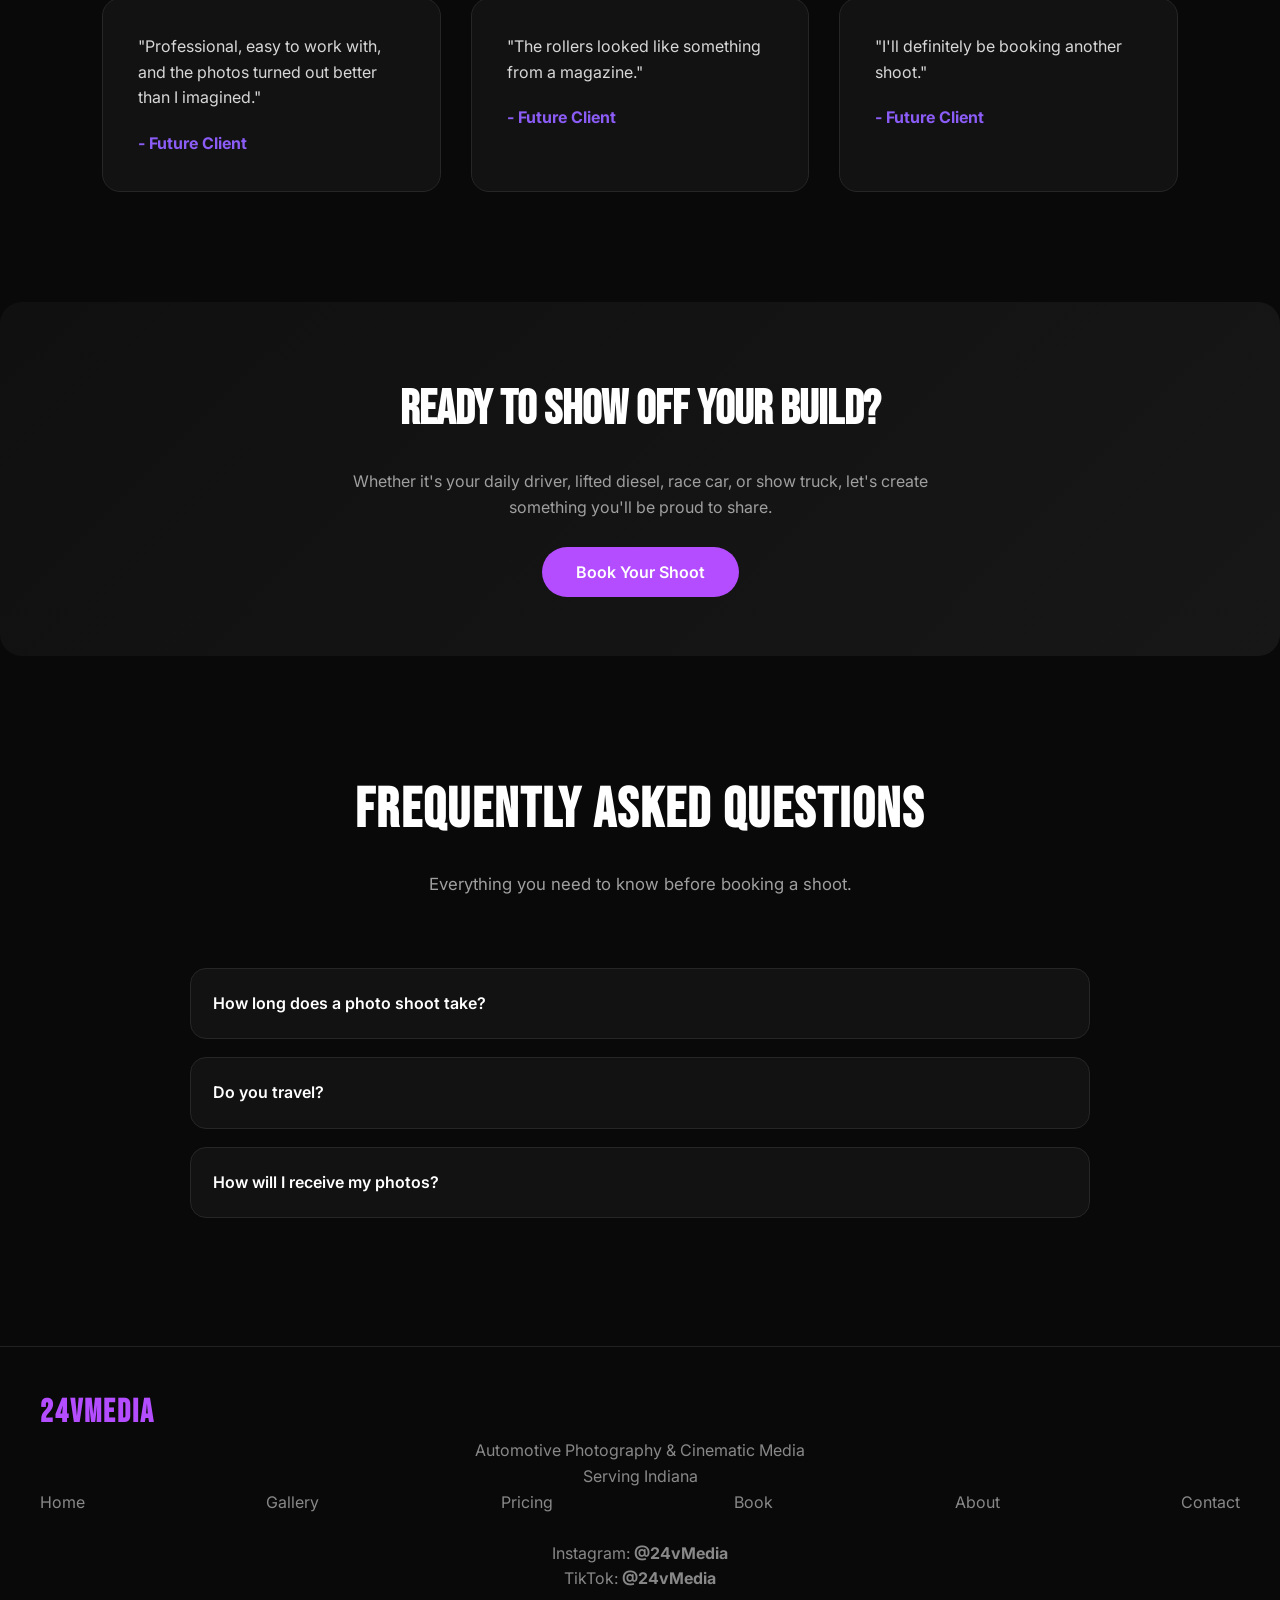
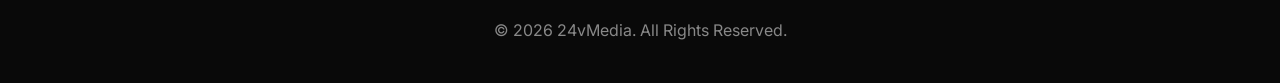
==== commit 7928b42d: "Add files via upload" ====
--- a/index.html
+++ b/index.html
@@ -97,21 +97,21 @@
 <div class="gallery-grid">
 
 <div class="gallery-item reveal">
-<img src="images/gallery/trucks/truck1.jpg" alt="Lifted truck">
+<img src="assets/images/gallery/trucks/truck1.jpg" alt="Lifted truck">
 <div class="gallery-overlay">
 <h3>Truck Photography</h3>
 </div>
 </div>
 
 <div class="gallery-item reveal">
-<img src="images/gallery/cars/car1.jpg" alt="Sports car">
+<img src="assets/images/gallery/cars/car1.jpg" alt="Sports car">
 <div class="gallery-overlay">
 <h3>Car Photography</h3>
 </div>
 </div>
 
 <div class="gallery-item reveal">
-<img src="images/gallery/rollers/roller1.jpg" alt="Rolling shot">
+<img src="assets/images/gallery/rollers/roller1.jpg" alt="Rolling shot">
 <div class="gallery-overlay">
 <h3>Cinematic Rollers</h3>
 </div>
--- a/style.css
+++ b/style.css
@@ -616,6 +616,7 @@
 .hero{
 position:relative;
 overflow:hidden;
+padding-top:140px;
 background:
 linear-gradient(rgba(9,9,9,.65), rgba(9,9,9,.85)),
 url("images/hero/placeholder.jpg") center/cover no-repeat;
@@ -754,9 +755,9 @@
 top:0;
 left:0;
 width:100%;
-padding:18px 0;
+padding:12px 0;
 background:rgba(10,10,10,.72);
-backdrop-filter:blur(16px);
+backdrop-filter:blur(18px);
 border-bottom:1px solid rgba(255,255,255,.08);
 z-index:9999;
 transition:.35s ease;
@@ -780,14 +781,14 @@
 align-items: center;
 }
 .logo img {
-    height:58px;
+    height:75px;
     width: auto;
     display: block;
     transition:transform .3s ease;
 }
 
-.logo:hover{
-text-shadow:0 0 18px rgba(180,76,255,.8);
+.logo img:hover{
+transform:scale(1.05);
 }
 
 .nav-links{
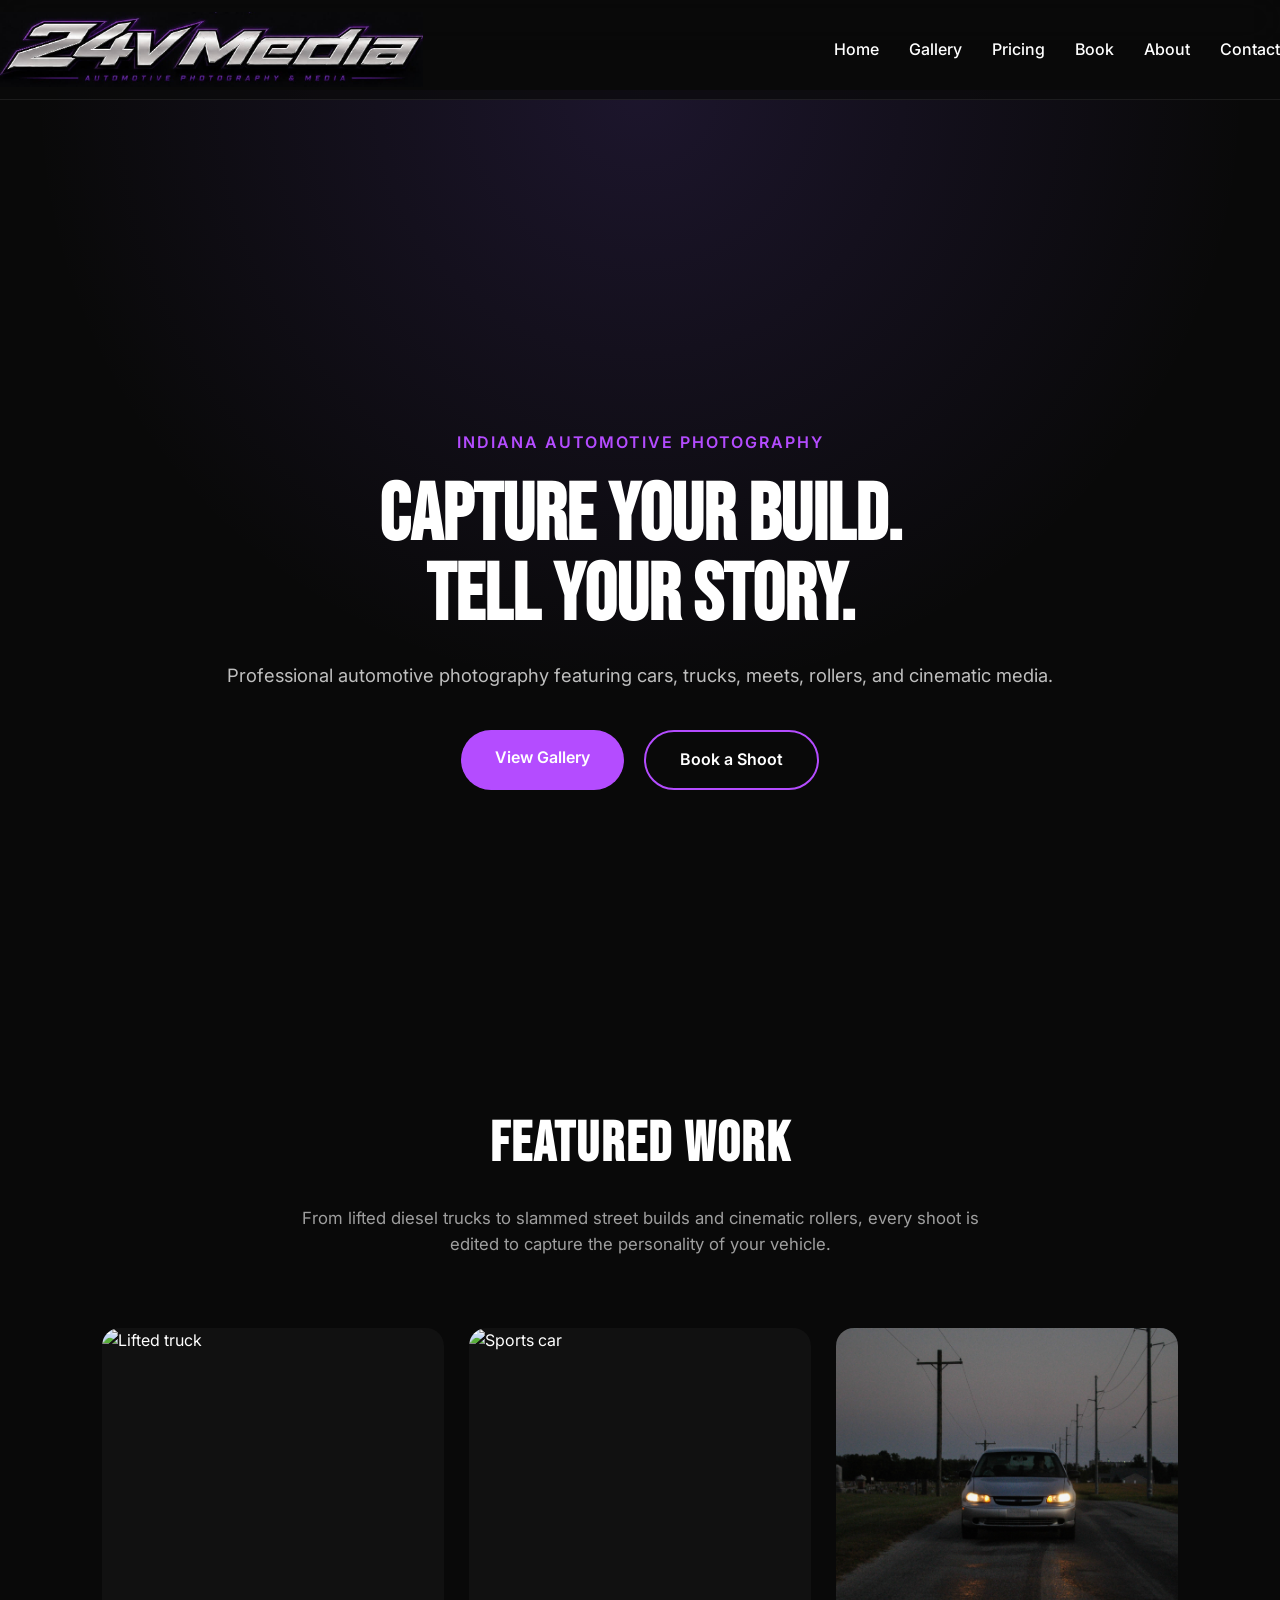
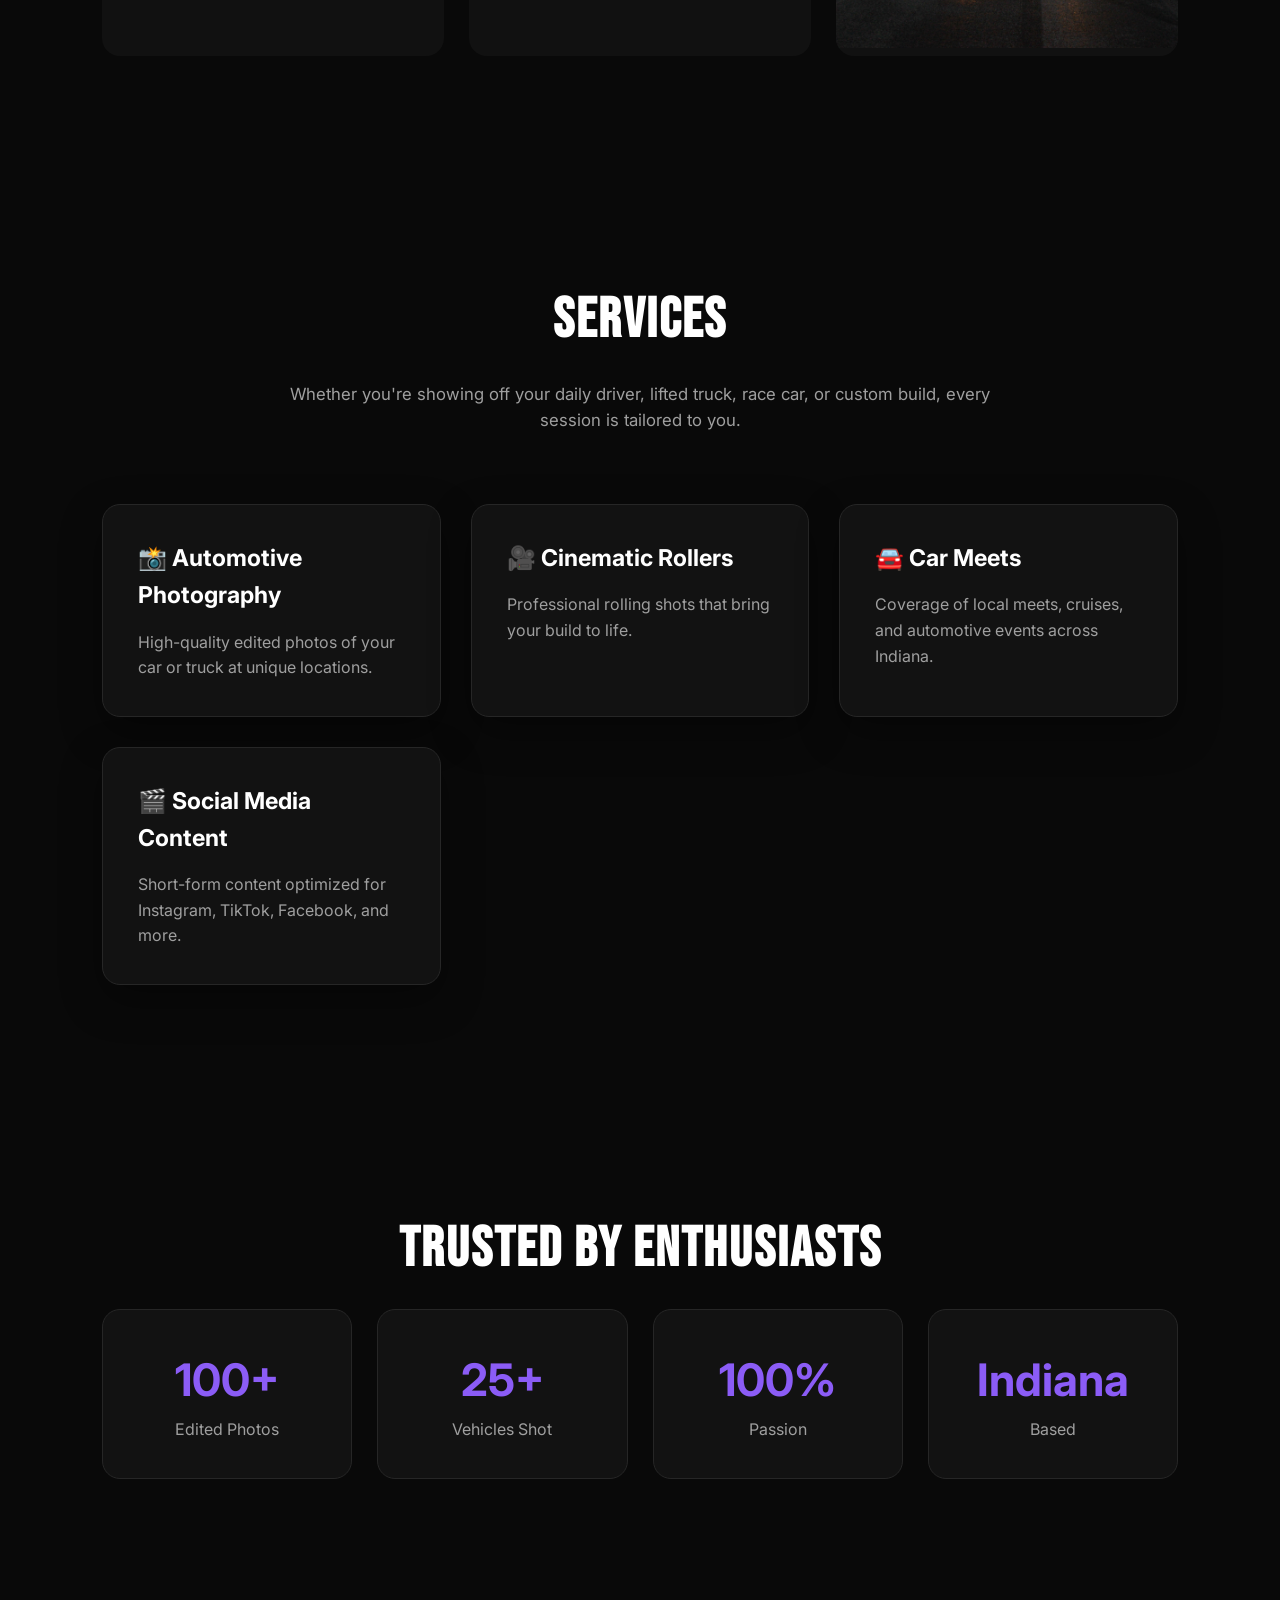
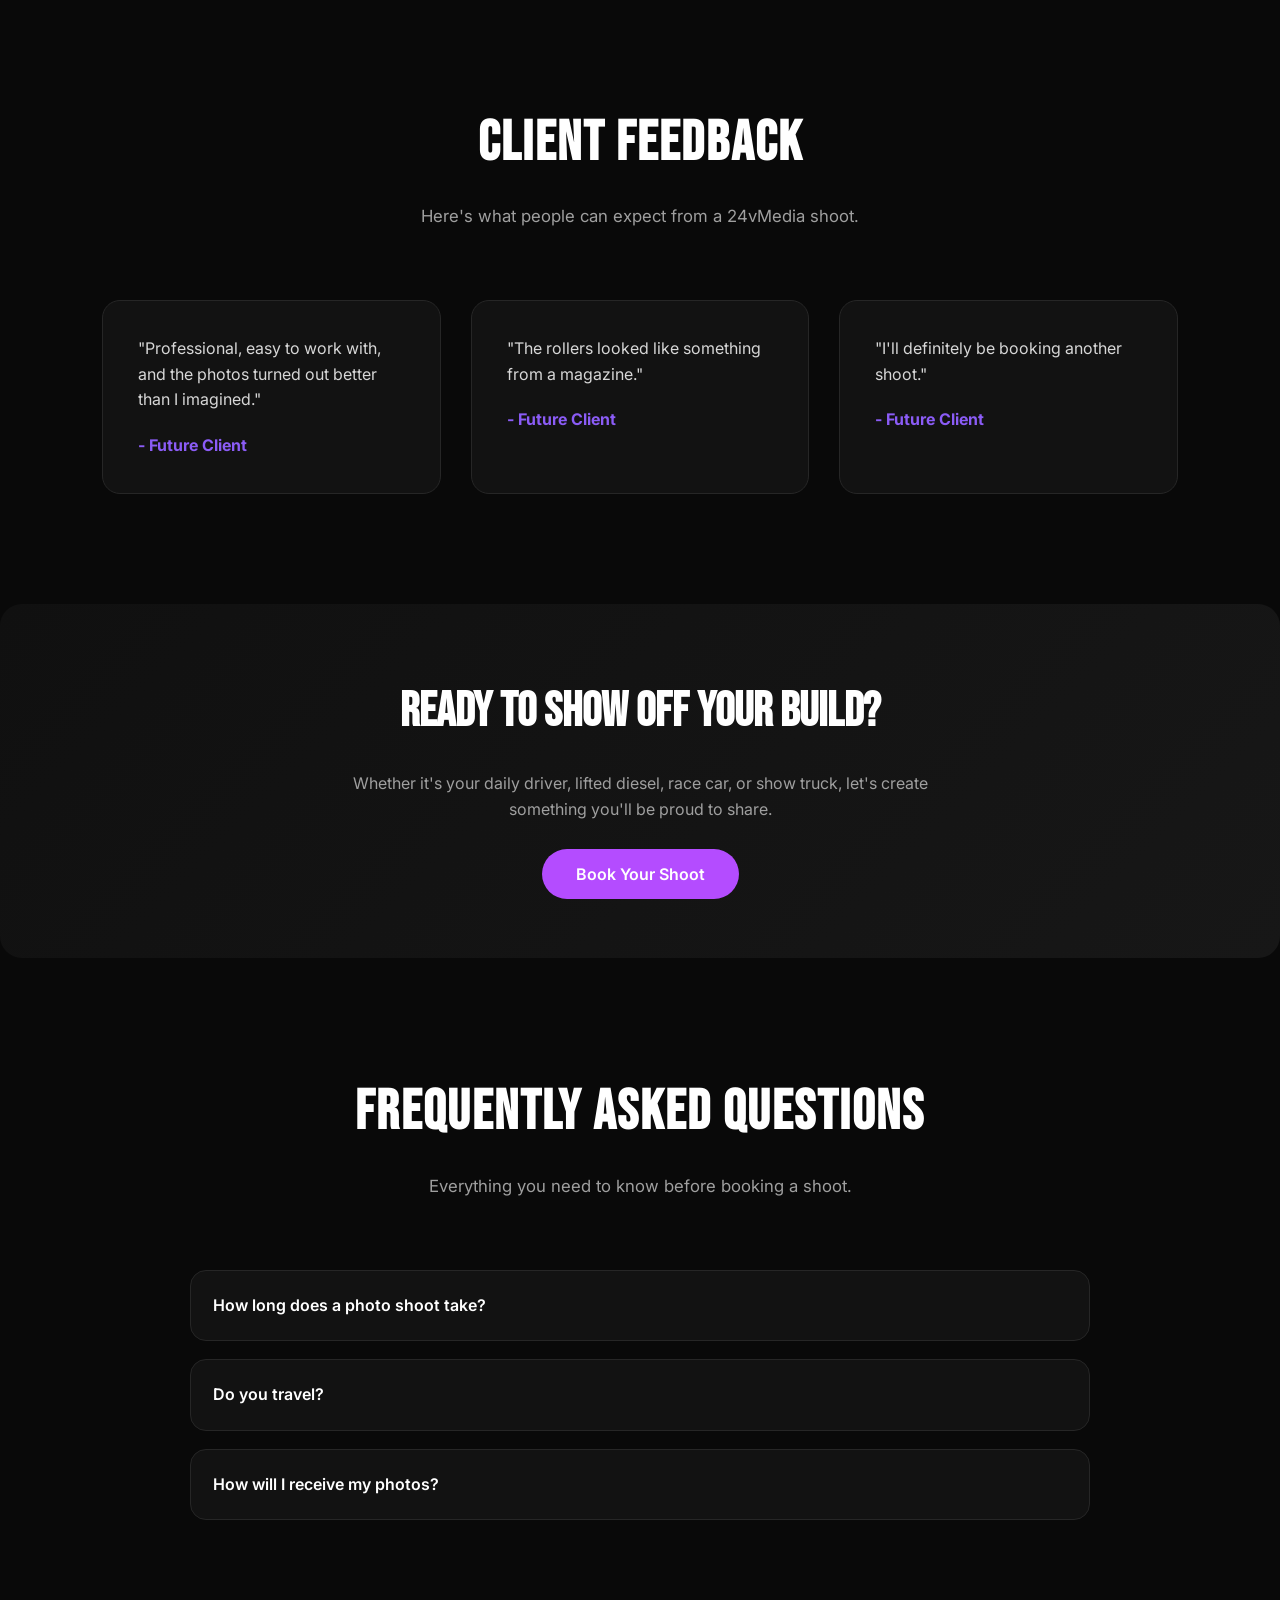
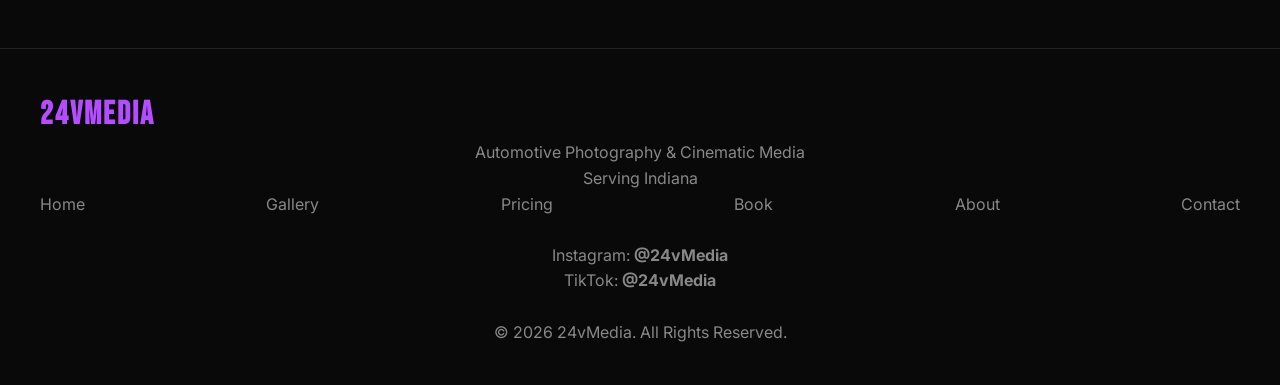
==== commit 23ee307b: "Fix image paths" ====
--- a/index.html
+++ b/index.html
@@ -97,21 +97,21 @@
 <div class="gallery-grid">
 
 <div class="gallery-item reveal">
-<img src="assets/images/gallery/trucks/truck1.jpg" alt="Lifted truck">
+<img src="assets/images/logo/truck1.jpg" alt="Lifted truck">
 <div class="gallery-overlay">
 <h3>Truck Photography</h3>
 </div>
 </div>
 
 <div class="gallery-item reveal">
-<img src="assets/images/gallery/cars/car1.jpg" alt="Sports car">
+<img src="assets/images/logo/car1.jpg" alt="Sports car">
 <div class="gallery-overlay">
 <h3>Car Photography</h3>
 </div>
 </div>
 
 <div class="gallery-item reveal">
-<img src="assets/images/gallery/rollers/roller1.jpg" alt="Rolling shot">
+<img src="assets/images/logo/roller1.jpg" alt="Rolling shot">
 <div class="gallery-overlay">
 <h3>Cinematic Rollers</h3>
 </div>
--- a/style.css
+++ b/style.css
@@ -618,8 +618,9 @@
 overflow:hidden;
 padding-top:140px;
 background:
-linear-gradient(rgba(9,9,9,.65), rgba(9,9,9,.85)),
-url("images/hero/placeholder.jpg") center/cover no-repeat;
+linear-gradient(rgba (9,9,9,.65), rgba(9,9,9,.85)),
+url("assets/images/logo/DSC_0289.jpg") 
+center/cover no-repeat;
 }
 
 .hero::before{
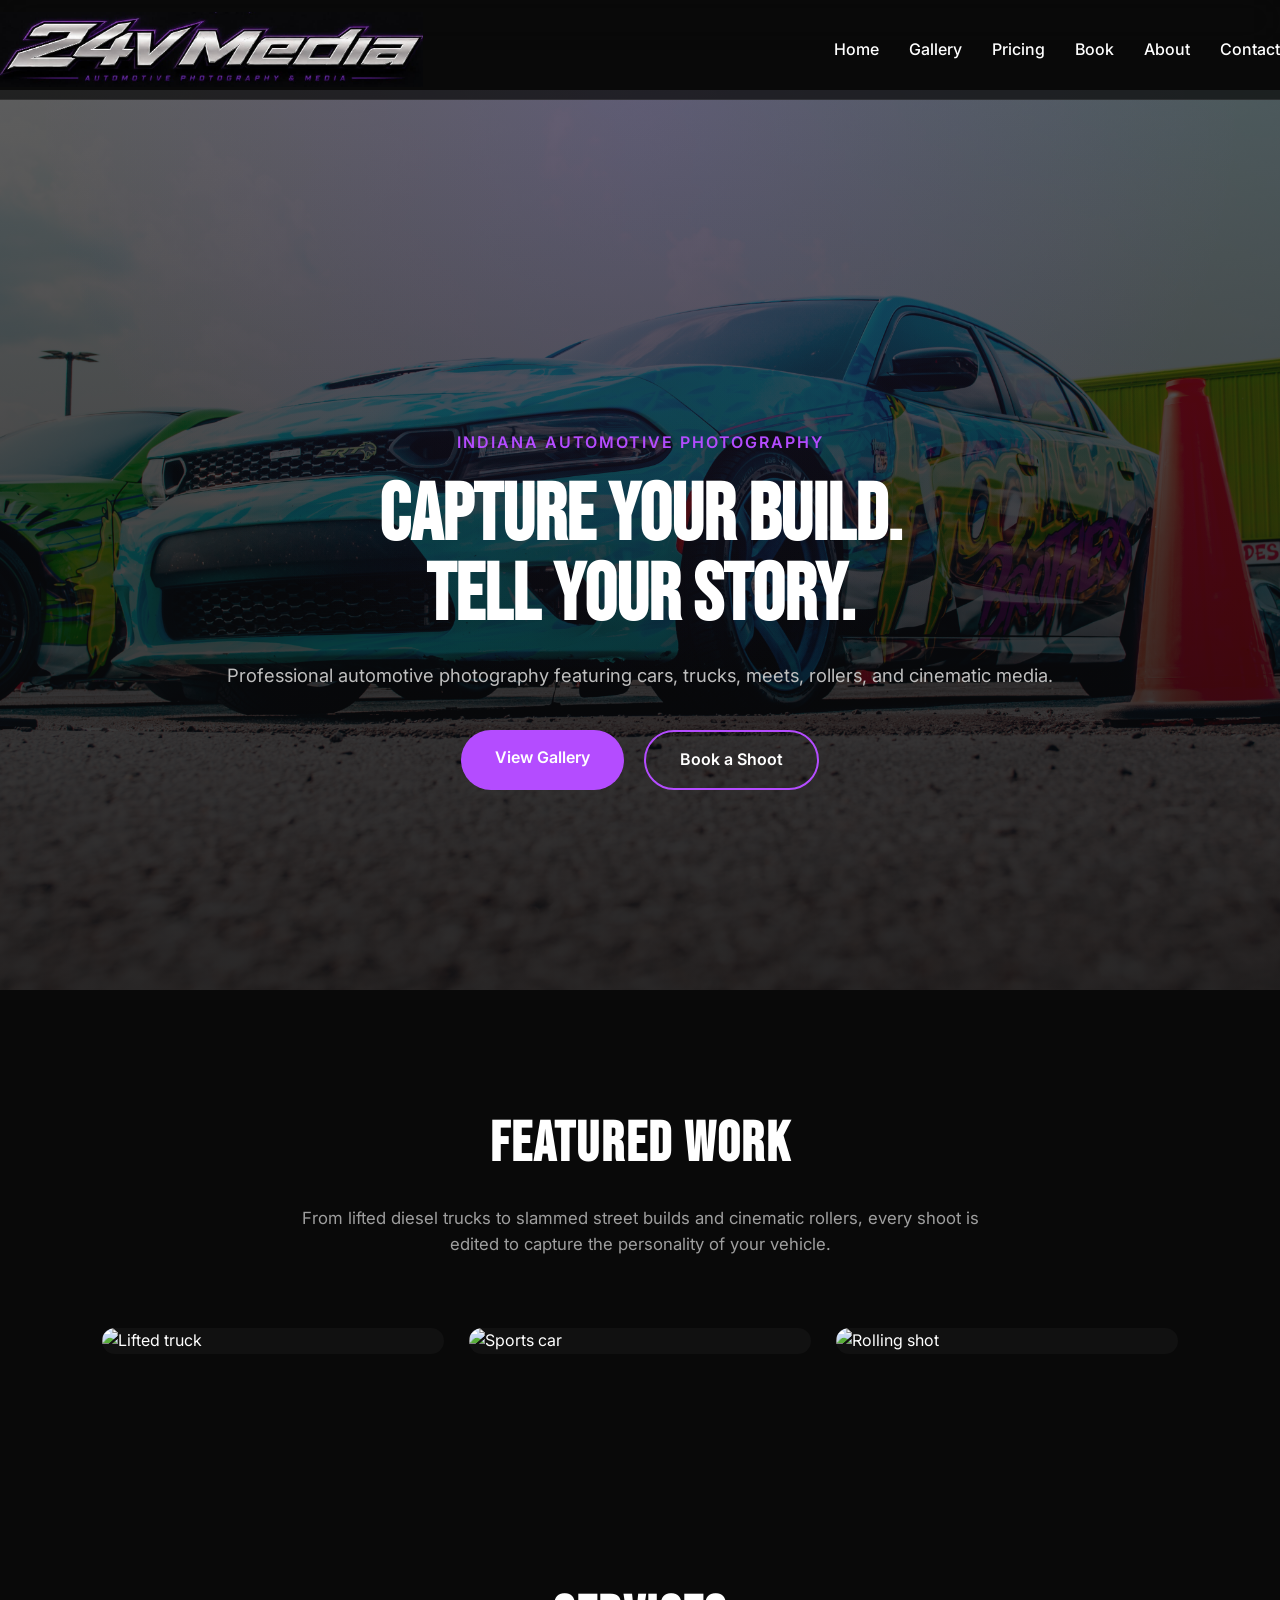
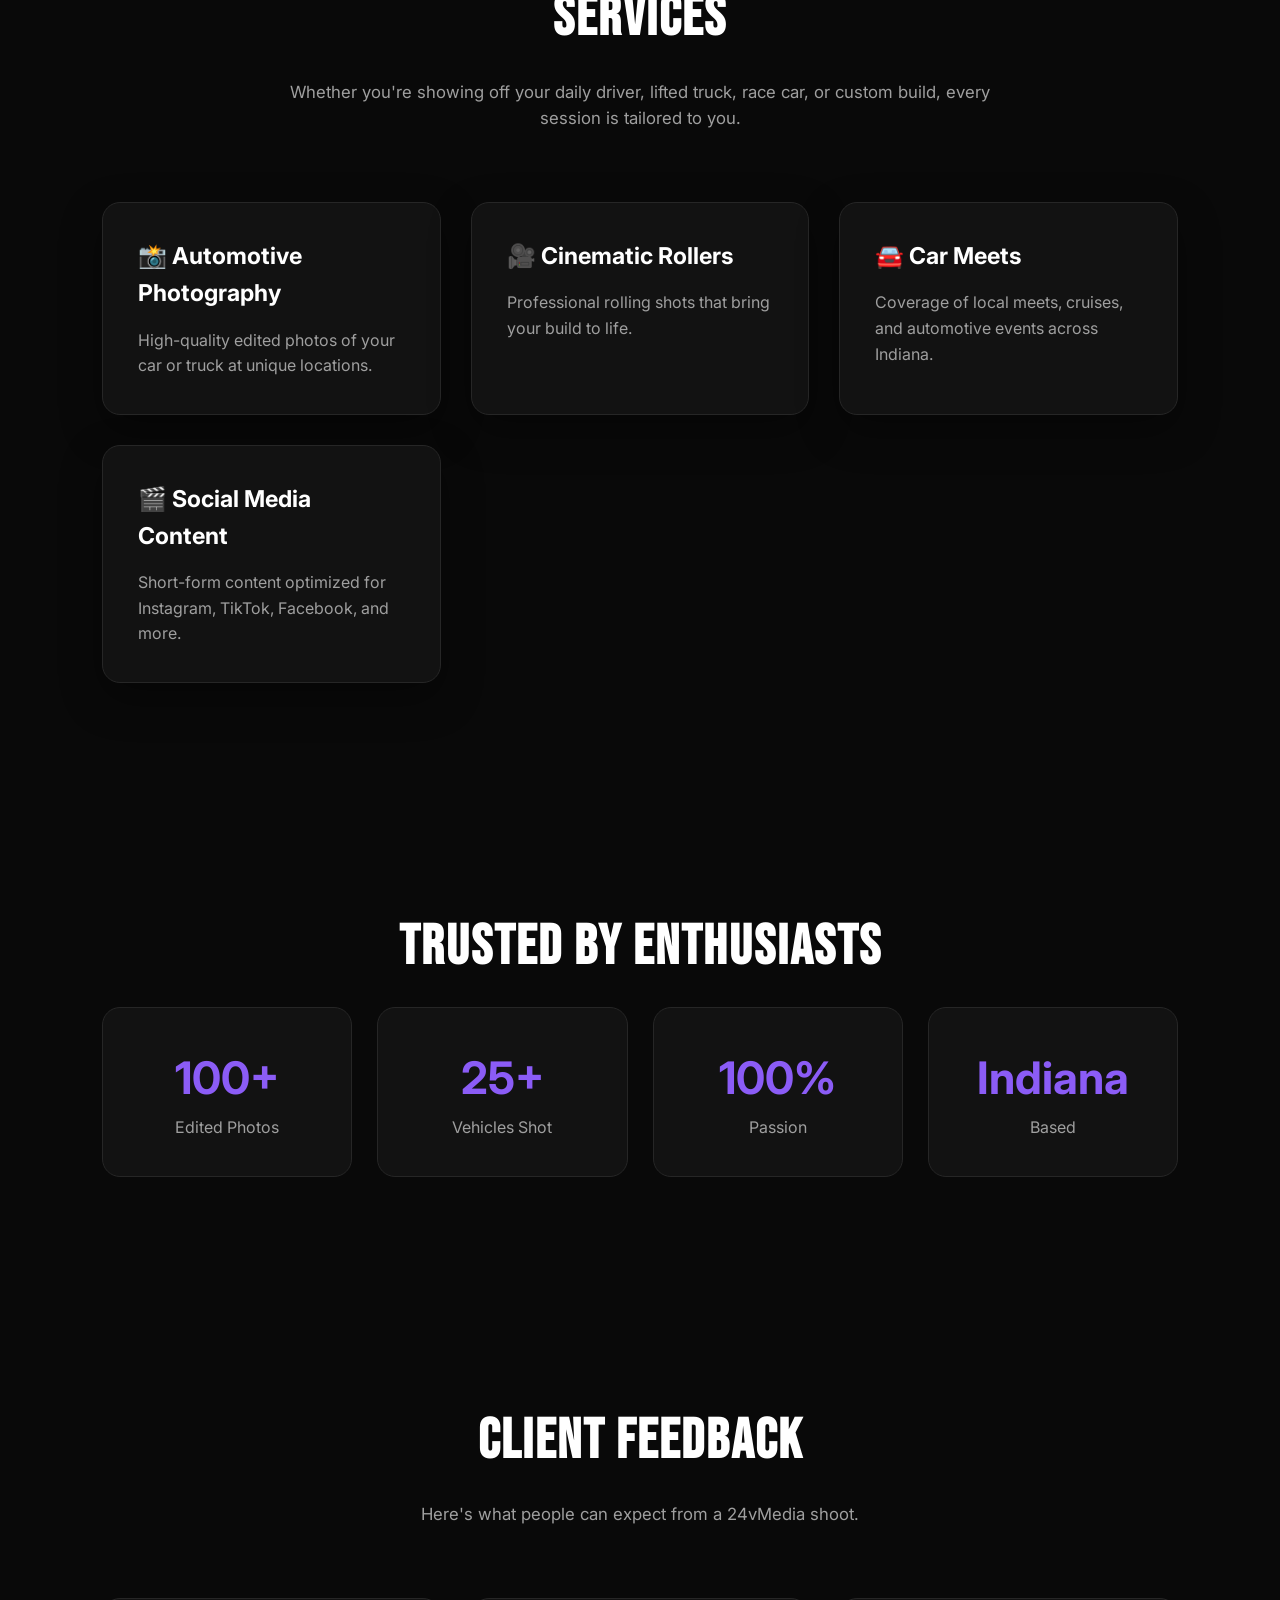
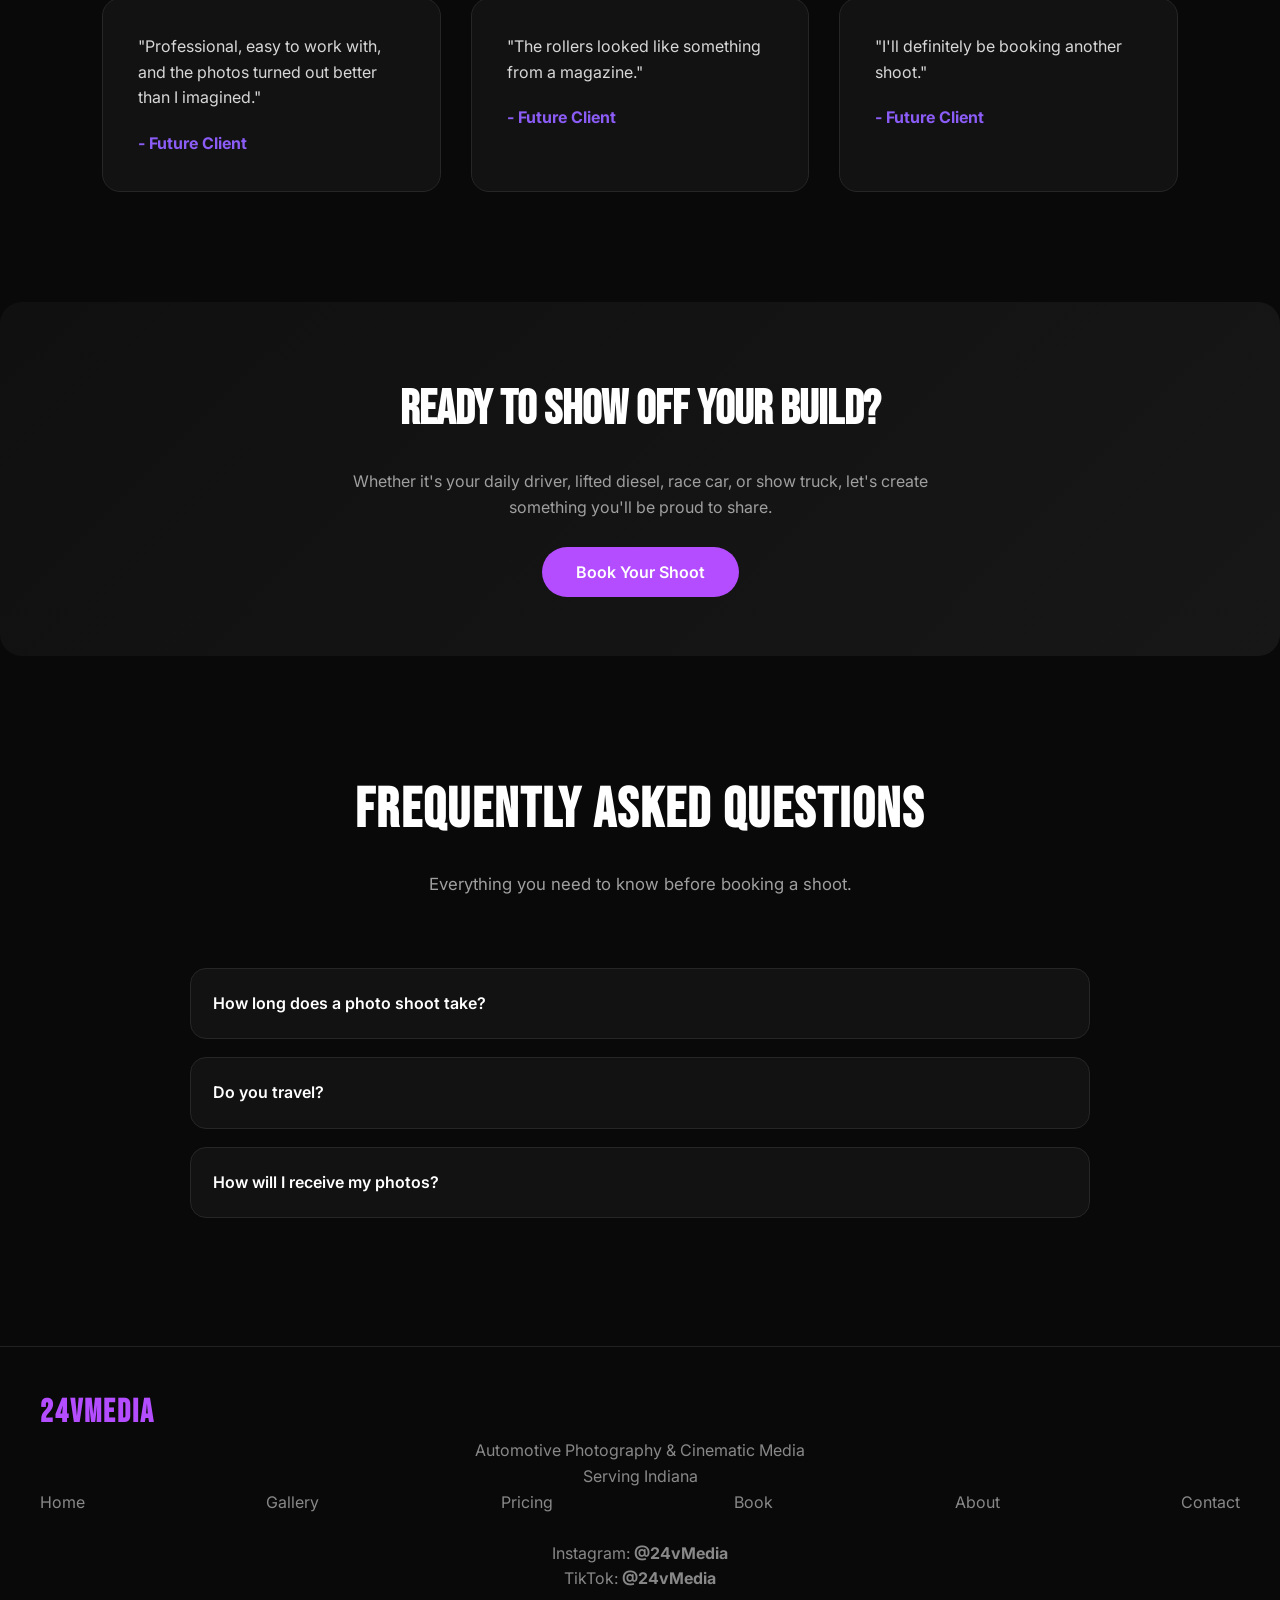
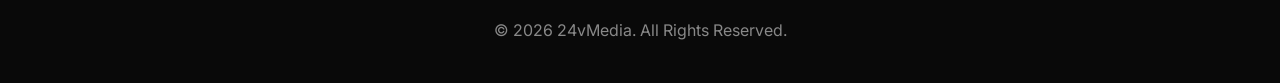
==== commit 56c355ad: "Add files via upload" ====
--- a/index.html
+++ b/index.html
@@ -97,21 +97,21 @@
 <div class="gallery-grid">
 
 <div class="gallery-item reveal">
-<img src="assets/images/logo/truck1.jpg" alt="Lifted truck">
+<img src="assets/images/gallery/trucks/truck1.jpg" alt="Lifted truck">
 <div class="gallery-overlay">
 <h3>Truck Photography</h3>
 </div>
 </div>
 
 <div class="gallery-item reveal">
-<img src="assets/images/logo/car1.jpg" alt="Sports car">
+<img src="assets/images/gallery/cars/car1.jpg" alt="Sports car">
 <div class="gallery-overlay">
 <h3>Car Photography</h3>
 </div>
 </div>
 
 <div class="gallery-item reveal">
-<img src="assets/images/logo/roller1.jpg" alt="Rolling shot">
+<img src="assets/images/gallery/rollers/roller1.jpg" alt="Rolling shot">
 <div class="gallery-overlay">
 <h3>Cinematic Rollers</h3>
 </div>
--- a/style.css
+++ b/style.css
@@ -618,9 +618,8 @@
 overflow:hidden;
 padding-top:140px;
 background:
-linear-gradient(rgba (9,9,9,.65), rgba(9,9,9,.85)),
-url("assets/images/logo/DSC_0289.jpg") 
-center/cover no-repeat;
+linear-gradient(rgba(9,9,9,.65), rgba(9,9,9,.85)),
+url("assets/images/logo/DSC_0289.jpg") center/cover no-repeat;
 }
 
 .hero::before{
